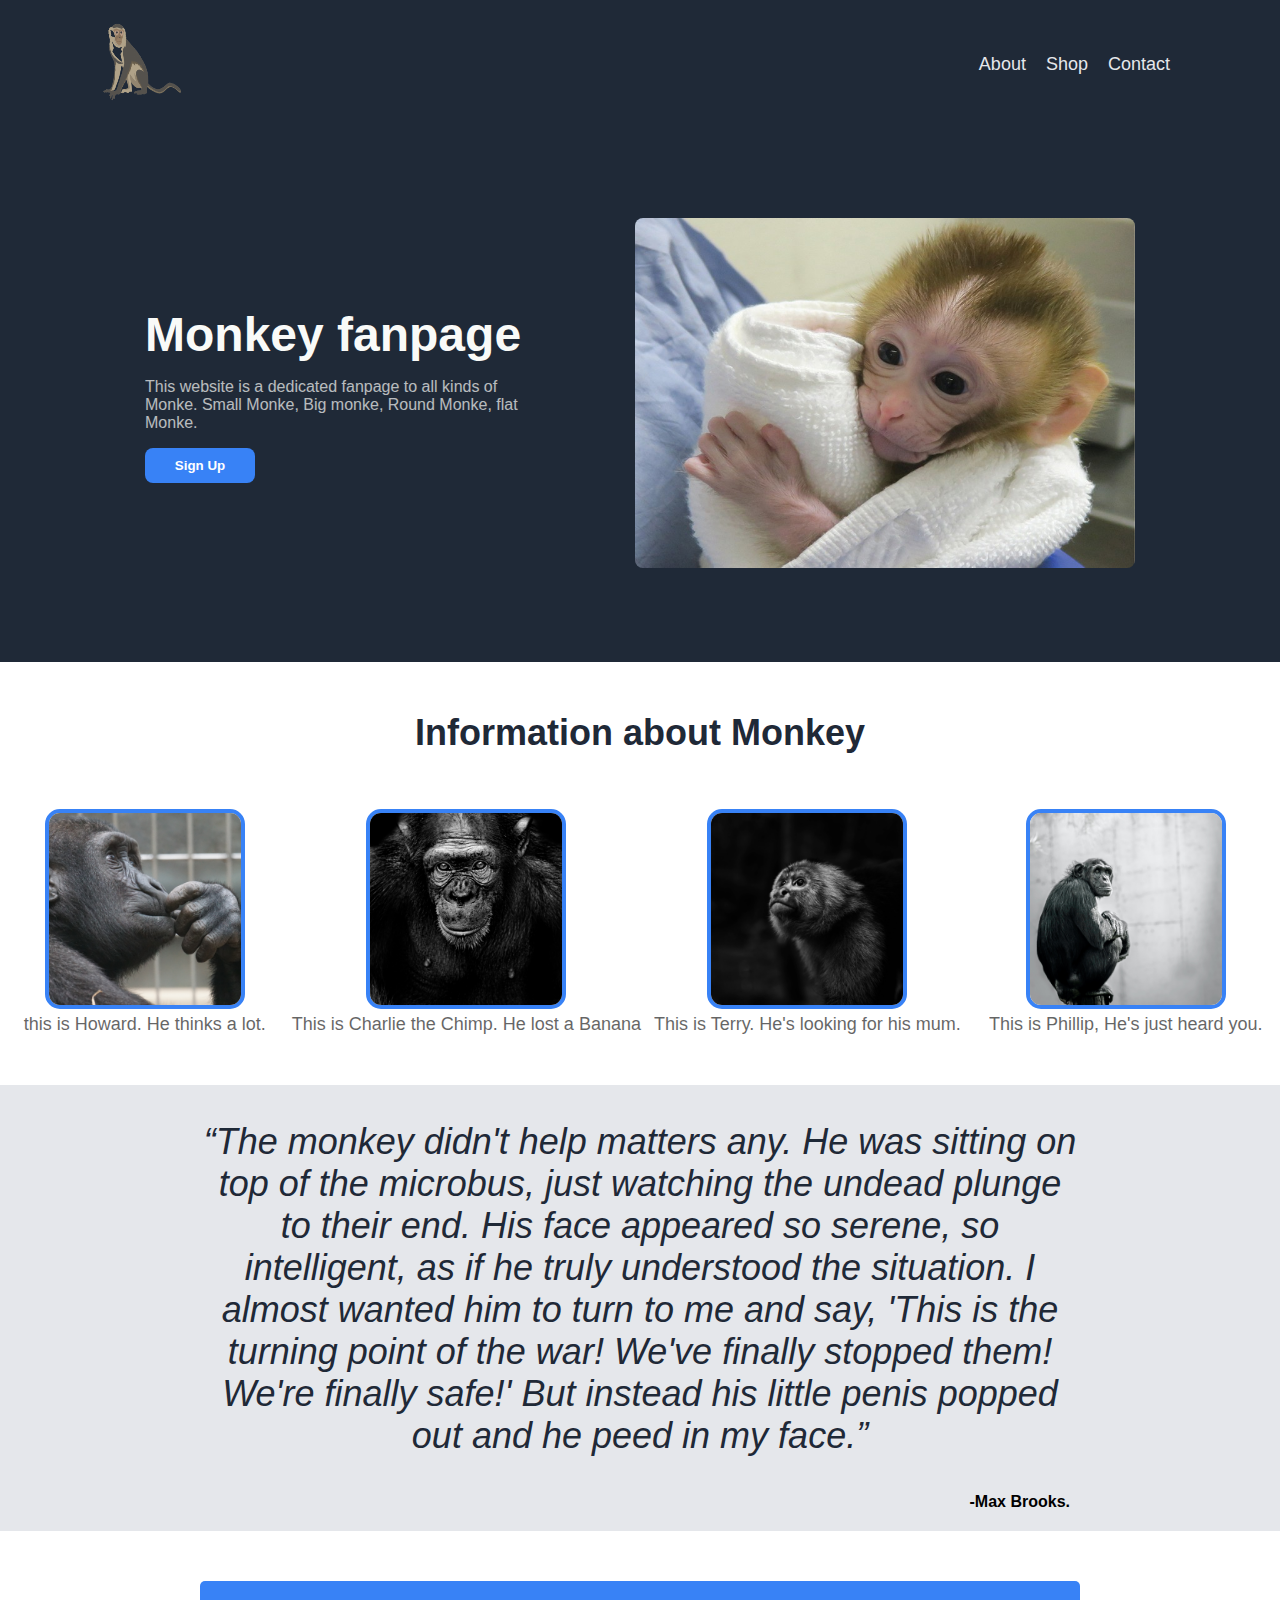
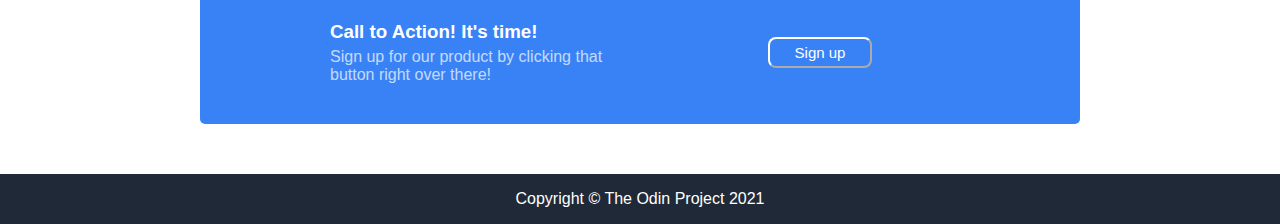
==== index.html @ 78e84e59 "Completed! will go over the html at some point and make it look nice" ====
<!DOCTYPE html>
<html lang="en">
    <head>
        <meta charset="utf-8">
        <meta http-equiv="X-UA-Compatible" content="IE=edge">
        <meta name="viewport" content="width=device-width, initial-scale=1.0">
        <title>Landing Page!</title>
        <link rel="stylesheet" href="styles.css">
    </head>
    <body>
      <div class="container">
         <nav class="navbar">
            <div class="header-logo">
                <img src="img/output-onlinepngtools.png">
            </div>
                <ul class="links">
                 <li><a href="#">About</a></li>
                 <li><a href="#">Shop</a></li>
                 <li><a href="#">Contact</a></li>
                </ul>
            </div>
        </nav>

            <div class="hero">
                <div class="hero-1 hero-cta">
                    <h1>Monkey fanpage</h1>
                    <p>This website is a dedicated fanpage to all kinds of Monke. Small Monke, Big monke, Round Monke, flat Monke.</p>
                    <button type="button">Sign Up</button>
                </div>
                <div class="hero-1 hero-image">
                <img src="img/baby-monke.jpeg" alt="shiba">
            </div>
        </div>
                <div class="title">Information about Monkey</div>

                <div class="boxes">
                    <div class="info">
                        <img class="box" src="img/monkey1.jpg">
                        <div class="monke">this is Howard. He thinks a lot.</div>
                    </div>
                    <div class="info">
                        <img class="box" src="img/monkey2.jpg">
                        <div class="monke">This is Charlie the Chimp. He lost a Banana</div>
                    </div>
                    <div class="info">
                        <img class="box" src="img/monkey3.jpg">
                        <div class="monke">This is Terry. He's looking for his mum.</div>
                    </div>
                    <div class="info">
                        <img class="box" src="img/monkey4.jpg">
                        <div class="monke">This is Phillip, He's just heard you.</div>
                    </div>
                </div>

        <div class="quote">
            <p>“The monkey didn't help matters any. He was sitting on top of the microbus, just watching the undead plunge to their end. His face appeared so serene, so intelligent, as if he truly understood the situation. I almost wanted him to turn to me and say, 'This is the turning point of the war! We've finally stopped them! We're finally safe!' But instead his little penis popped out and he peed in my face.”</p>
            <b>-Max Brooks.</b>
        </div>
        
        <div class="sign-up">
            <div class="sign-item signs-text">
            <h3>Call to Action! It's time!</h3>
            <p>Sign up for our product by clicking that button right over there!</p>
            </div>
        <div class="sign-item signs-button">
            <button type="button">Sign up</button>
        </div>
        </div>

        <div class="footer">
            <p>Copyright © The Odin Project 2021</p>
        </div>
    </body>
</html>
---- styles.css ----
body {
    font-family: 'Roboto', arial;
    margin: 0;
    padding: 0;
    text-align: center;
    background-color: white;
}

.container {
    display: flex;
    flex-direction: column;
}

.navbar {
    color: #f9faf8;
    display: flex;
    align-items: center;
    padding: 20px 0px 20px 100px;
    background-color: #1f2937;
}

.header-logo img {
    width: 84px;
    height: 84px;
    margin-right: auto;
}

.links {
    list-style-type: none;
    font-size: 18px;
    display: flex;
    margin-left: auto;
    padding: 0px 100px 0px 0px;  
}


a {
    color: #e5e7eb;
    text-decoration: none;
    font-size: 18px;
    padding: 10px;
}


/* header part */

.hero {
    display: flex;
    color: #F9FAF8;
    background-color: #1F2937;
    align-items: center;
    justify-content: center;
    padding: 90px;
}

.hero-cta {
    flex-basis: 400px;
    display: flex;
    flex-direction: column;
    text-align: left;
    margin-right: 90px
}

.hero-cta p {
    font-family: 'Roboto', arial;
    opacity: 0.7;
}

h1 {
    font-size: 48px;
    font-weight: bold;
    color: #F9FAF8;
    margin: 0;
    font-family: 'Roboto', arial;
}

.hero button {
    display: block;
    text-align: center;
    width: 110px;
    border: none;
    background: #3882f6;
    padding: 10px;
    border-radius: 8px;
    color: #fff;
    font-family: 'Roboto', arial;
    text-decoration: none;
    font-weight: bold;
}

.hero-image img {
    width: 500px;
    height: 350px;
    border-radius: 8px;
    border-color: none;
}

/* monke info */

.boxes {
    display: flex;
    align-items: center;
}

.info {
    display: flex;
    justify-content: center;
    flex-wrap: wrap;
    margin-bottom: 50px;
}

.monke {
    display: flex;
    padding: 5px 0px 0px 0px;
    font-size: 18px;
    opacity: 0.6;
}

.box {
    height: 200px;
    width: 200px;
    object-fit: cover;
    box-sizing: border-box;
    border: 4px solid #3882f6;
    border-radius: 15px;
    margin: 5px 20px 0px 20px;
}

.title {
    font-size: 36px;
    font-weight: bolder;
    color: #1f2937;
    margin: 50px;
}

/* quote */

.quote {
    display: flex;
    background-color: #e5e7eb;
    flex-direction: column;
    padding:  0 200px;
}

.quote p {
    font-size: 36px;
    font-style: italic;
    font-weight: lighter;
    color: #1f2937;
}

.quote b {
    text-align: right;
    padding-bottom: 20px;
    padding-right: 10px;
}

/* */

.sign-up {
    background-color: #3882f6;
    margin: 50px 200px;
    padding: 10px 80px;
    display: flex;
    align-items: center;
    border-radius: 5px;
    border-color: none;
}

.sign-item {
    flex: 1;
}

.signs-text {
    text-align: left;
}

.signs-text p {
    color: #fff;
    opacity: 0.7;
    margin: 5px 30px 30px 50px;
}

h3 {
    color: #fff;
    padding: 0;
    margin: 30px 0px 0px 50px;
}

.signs-button button {
    color: #fff;
    border-color: #fff;
    border-radius: 8px;
    background-color: #3882F6;
    padding: 5px 25px;
    font-size: 15px;
}

.footer {
    display: flex;
    align-items: center;
    justify-content: center;
    color: #fff;
    background: #1f2937;
  }
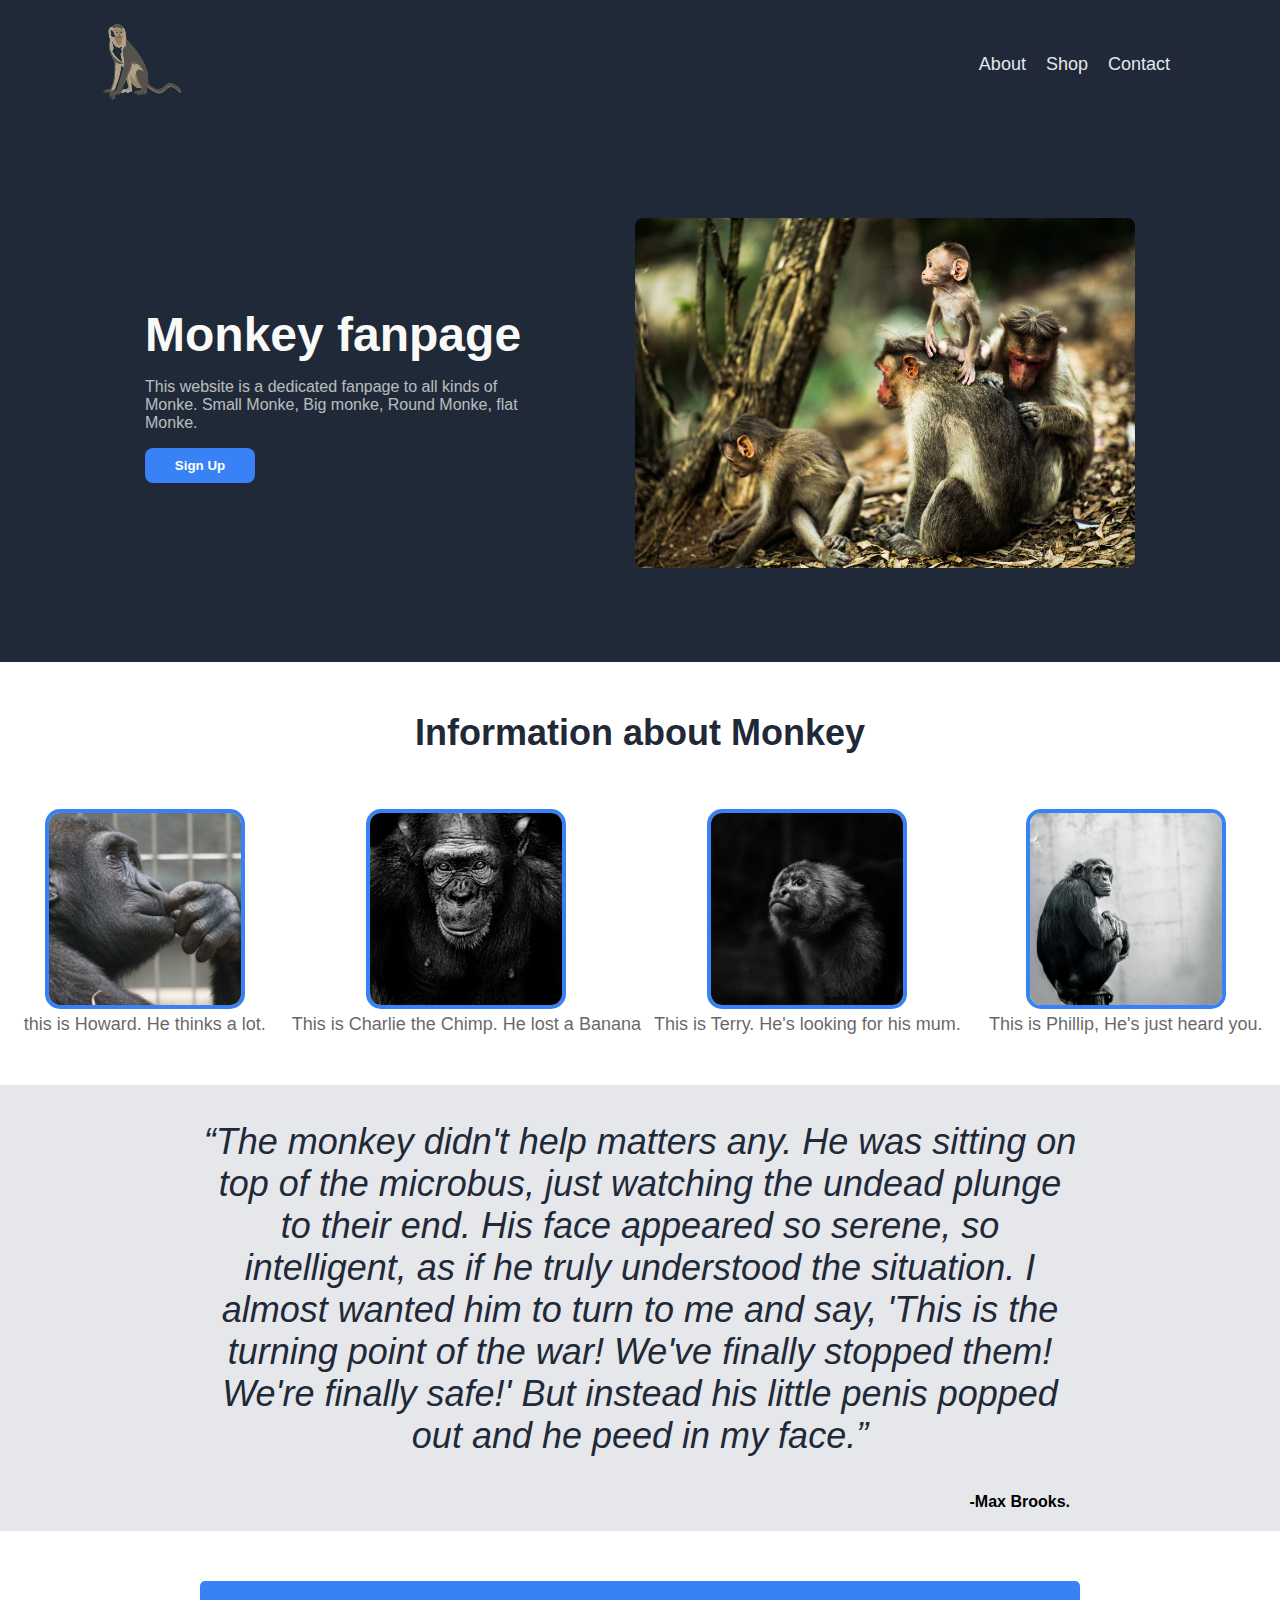
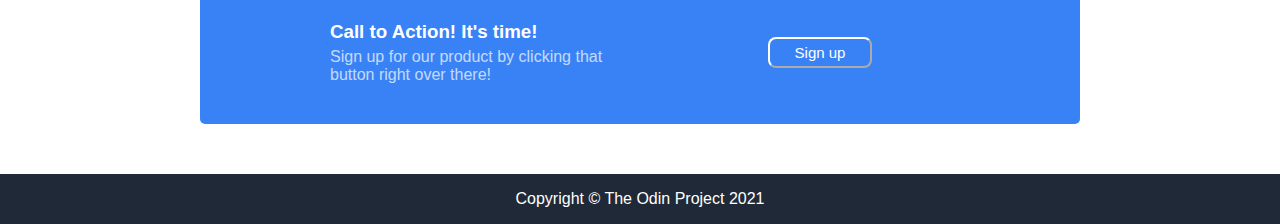
==== commit 4d42e007: "changed header photo" ====
--- a/index.html
+++ b/index.html
@@ -1,74 +1,81 @@
 <!DOCTYPE html>
 <html lang="en">
-    <head>
-        <meta charset="utf-8">
-        <meta http-equiv="X-UA-Compatible" content="IE=edge">
-        <meta name="viewport" content="width=device-width, initial-scale=1.0">
-        <title>Landing Page!</title>
-        <link rel="stylesheet" href="styles.css">
-    </head>
-    <body>
-      <div class="container">
-         <nav class="navbar">
+
+<head>
+    <meta charset="utf-8">
+    <meta http-equiv="X-UA-Compatible" content="IE=edge">
+    <meta name="viewport" content="width=device-width, initial-scale=1.0">
+    <title>Landing Page!</title>
+    <link rel="stylesheet" href="styles.css">
+</head>
+
+<body>
+    <div class="container">
+        <nav class="navbar">
             <div class="header-logo">
                 <img src="img/output-onlinepngtools.png">
             </div>
-                <ul class="links">
-                 <li><a href="#">About</a></li>
-                 <li><a href="#">Shop</a></li>
-                 <li><a href="#">Contact</a></li>
-                </ul>
-            </div>
-        </nav>
+            <ul class="links">
+                <li><a href="#">About</a></li>
+                <li><a href="#">Shop</a></li>
+                <li><a href="#">Contact</a></li>
+            </ul>
+    </div>
+    </nav>
 
-            <div class="hero">
-                <div class="hero-1 hero-cta">
-                    <h1>Monkey fanpage</h1>
-                    <p>This website is a dedicated fanpage to all kinds of Monke. Small Monke, Big monke, Round Monke, flat Monke.</p>
-                    <button type="button">Sign Up</button>
-                </div>
-                <div class="hero-1 hero-image">
-                <img src="img/baby-monke.jpeg" alt="shiba">
-            </div>
+    <div class="hero">
+        <div class="hero-1 hero-cta">
+            <h1>Monkey fanpage</h1>
+            <p>This website is a dedicated fanpage to all kinds of Monke. Small Monke, Big monke, Round Monke, flat
+                Monke.</p>
+            <button type="button">Sign Up</button>
         </div>
-                <div class="title">Information about Monkey</div>
+        <div class="hero-1 hero-image">
+            <img src="img/pexels-photo-2861847.jpeg" alt="shiba">
+        </div>
+    </div>
+    <div class="title">Information about Monkey</div>
 
-                <div class="boxes">
-                    <div class="info">
-                        <img class="box" src="img/monkey1.jpg">
-                        <div class="monke">this is Howard. He thinks a lot.</div>
-                    </div>
-                    <div class="info">
-                        <img class="box" src="img/monkey2.jpg">
-                        <div class="monke">This is Charlie the Chimp. He lost a Banana</div>
-                    </div>
-                    <div class="info">
-                        <img class="box" src="img/monkey3.jpg">
-                        <div class="monke">This is Terry. He's looking for his mum.</div>
-                    </div>
-                    <div class="info">
-                        <img class="box" src="img/monkey4.jpg">
-                        <div class="monke">This is Phillip, He's just heard you.</div>
-                    </div>
-                </div>
+    <div class="boxes">
+        <div class="info">
+            <img class="box" src="img/monkey1.jpg">
+            <div class="monke">this is Howard. He thinks a lot.</div>
+        </div>
+        <div class="info">
+            <img class="box" src="img/monkey2.jpg">
+            <div class="monke">This is Charlie the Chimp. He lost a Banana</div>
+        </div>
+        <div class="info">
+            <img class="box" src="img/monkey3.jpg">
+            <div class="monke">This is Terry. He's looking for his mum.</div>
+        </div>
+        <div class="info">
+            <img class="box" src="img/monkey4.jpg">
+            <div class="monke">This is Phillip, He's just heard you.</div>
+        </div>
+    </div>
 
-        <div class="quote">
-            <p>“The monkey didn't help matters any. He was sitting on top of the microbus, just watching the undead plunge to their end. His face appeared so serene, so intelligent, as if he truly understood the situation. I almost wanted him to turn to me and say, 'This is the turning point of the war! We've finally stopped them! We're finally safe!' But instead his little penis popped out and he peed in my face.”</p>
-            <b>-Max Brooks.</b>
-        </div>
-        
-        <div class="sign-up">
-            <div class="sign-item signs-text">
+    <div class="quote">
+        <p>“The monkey didn't help matters any. He was sitting on top of the microbus, just watching the undead plunge
+            to their end. His face appeared so serene, so intelligent, as if he truly understood the situation. I almost
+            wanted him to turn to me and say, 'This is the turning point of the war! We've finally stopped them! We're
+            finally safe!' But instead his little penis popped out and he peed in my face.”</p>
+        <b>-Max Brooks.</b>
+    </div>
+
+    <div class="sign-up">
+        <div class="sign-item signs-text">
             <h3>Call to Action! It's time!</h3>
             <p>Sign up for our product by clicking that button right over there!</p>
-            </div>
+        </div>
         <div class="sign-item signs-button">
             <button type="button">Sign up</button>
         </div>
-        </div>
+    </div>
 
-        <div class="footer">
-            <p>Copyright © The Odin Project 2021</p>
-        </div>
-    </body>
+    <div class="footer">
+        <p>Copyright © The Odin Project 2021</p>
+    </div>
+</body>
+
 </html>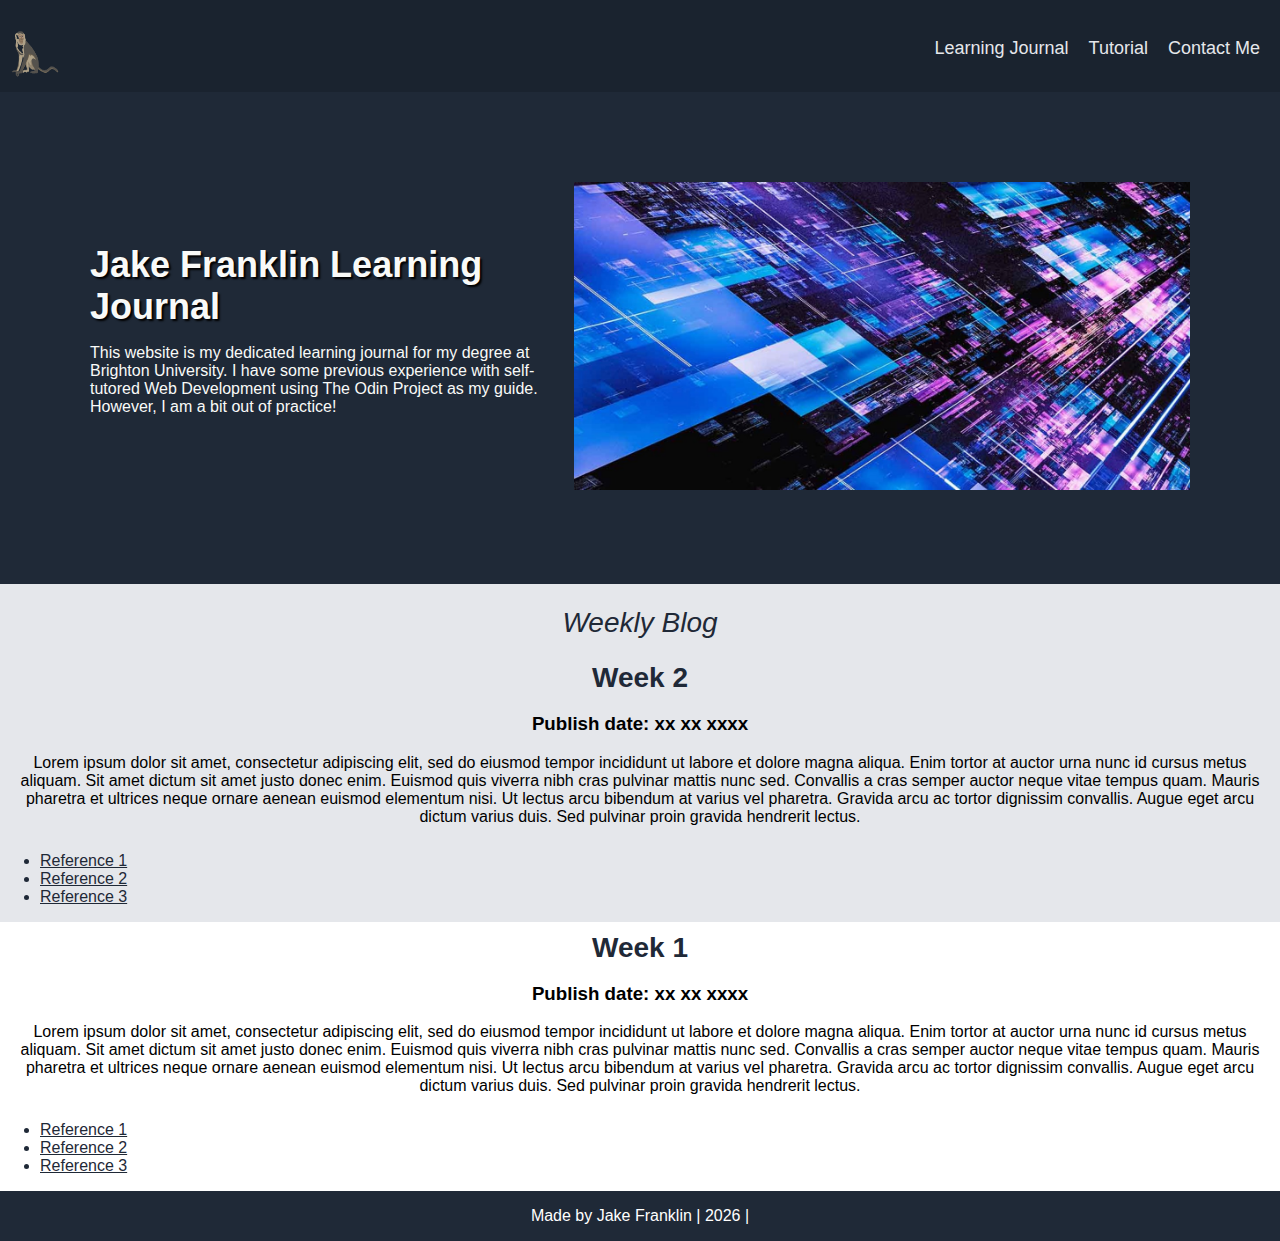
==== commit 0a30f971: "test" ====
--- a/index.html
+++ b/index.html
@@ -2,7 +2,7 @@
 <html lang="en">
 
 <head>
-    <meta charset="utf-8">
+    <meta charset="UTF-8">
     <meta http-equiv="X-UA-Compatible" content="IE=edge">
     <meta name="viewport" content="width=device-width, initial-scale=1.0">
     <title>Landing Page!</title>
@@ -13,69 +13,71 @@
     <div class="container">
         <nav class="navbar">
             <div class="header-logo">
-                <img src="img/output-onlinepngtools.png">
+                <img src="img/output-onlinepngtools.png" alt="Header logo">
             </div>
             <ul class="links">
-                <li><a href="#">About</a></li>
-                <li><a href="#">Shop</a></li>
-                <li><a href="#">Contact</a></li>
+                <li><a href="#">Learning Journal</a></li>
+                <li><a href="#">Tutorial</a></li>
+                <li><a href="#">Contact Me</a></li>
             </ul>
+        </nav>
     </div>
-    </nav>
 
     <div class="hero">
         <div class="hero-1 hero-cta">
-            <h1>Monkey fanpage</h1>
-            <p>This website is a dedicated fanpage to all kinds of Monke. Small Monke, Big monke, Round Monke, flat
-                Monke.</p>
-            <button type="button">Sign Up</button>
+            <h1>Jake Franklin Learning Journal</h1>
+            <p>This website is my dedicated learning journal for my degree at Brighton University. I have some previous
+                experience with self-tutored Web Development using The Odin Project as my guide. However, I am a bit out
+                of practice!</p>
         </div>
         <div class="hero-1 hero-image">
-            <img src="img/pexels-photo-2861847.jpeg" alt="shiba">
-        </div>
-    </div>
-    <div class="title">Information about Monkey</div>
-
-    <div class="boxes">
-        <div class="info">
-            <img class="box" src="img/monkey1.jpg">
-            <div class="monke">this is Howard. He thinks a lot.</div>
-        </div>
-        <div class="info">
-            <img class="box" src="img/monkey2.jpg">
-            <div class="monke">This is Charlie the Chimp. He lost a Banana</div>
-        </div>
-        <div class="info">
-            <img class="box" src="img/monkey3.jpg">
-            <div class="monke">This is Terry. He's looking for his mum.</div>
-        </div>
-        <div class="info">
-            <img class="box" src="img/monkey4.jpg">
-            <div class="monke">This is Phillip, He's just heard you.</div>
+            <img src="img/compsci.jpg" alt="Generic Computer Science Image">
         </div>
     </div>
 
-    <div class="quote">
-        <p>“The monkey didn't help matters any. He was sitting on top of the microbus, just watching the undead plunge
-            to their end. His face appeared so serene, so intelligent, as if he truly understood the situation. I almost
-            wanted him to turn to me and say, 'This is the turning point of the war! We've finally stopped them! We're
-            finally safe!' But instead his little penis popped out and he peed in my face.”</p>
-        <b>-Max Brooks.</b>
-    </div>
-
-    <div class="sign-up">
-        <div class="sign-item signs-text">
-            <h3>Call to Action! It's time!</h3>
-            <p>Sign up for our product by clicking that button right over there!</p>
+    <div class="blog">
+        <div class="content">
+            <h2>Weekly Blog</h2>
+            <b>Week 2</b>
+            <h3>Publish date: xx xx xxxx</h3>
+            <p>Lorem ipsum dolor sit amet, consectetur adipiscing elit, sed do eiusmod tempor incididunt ut labore et
+                dolore magna aliqua. Enim tortor at auctor urna nunc id cursus metus aliquam. Sit amet dictum sit amet
+                justo donec enim. Euismod quis viverra nibh cras pulvinar mattis nunc sed. Convallis a cras semper
+                auctor neque vitae tempus quam. Mauris pharetra et ultrices neque ornare aenean euismod elementum nisi.
+                Ut lectus arcu bibendum at varius vel pharetra. Gravida arcu ac tortor dignissim convallis. Augue eget
+                arcu dictum varius duis. Sed pulvinar proin gravida hendrerit lectus.</p>
+            <ul class="references">
+                <li><a href="#">Reference 1</a></li>
+                <li><a href="#">Reference 2</a></li>
+                <li><a href="#">Reference 3</a></li>
+            </ul>
         </div>
-        <div class="sign-item signs-button">
-            <button type="button">Sign up</button>
+        <div class="content">
+            <b>Week 1</b>
+            <h3>Publish date: xx xx xxxx</h3>
+            <p>Lorem ipsum dolor sit amet, consectetur adipiscing elit, sed do eiusmod tempor incididunt ut labore et
+                dolore magna aliqua. Enim tortor at auctor urna nunc id cursus metus aliquam. Sit amet dictum sit amet
+                justo donec enim. Euismod quis viverra nibh cras pulvinar mattis nunc sed. Convallis a cras semper
+                auctor neque vitae tempus quam. Mauris pharetra et ultrices neque ornare aenean euismod elementum nisi.
+                Ut lectus arcu bibendum at varius vel pharetra. Gravida arcu ac tortor dignissim convallis. Augue eget
+                arcu dictum varius duis. Sed pulvinar proin gravida hendrerit lectus.</p>
+            <ul class="references">
+                <li><a href="#">Reference 1</a></li>
+                <li><a href="#">Reference 2</a></li>
+                <li><a href="#">Reference 3</a></li>
+            </ul>
         </div>
     </div>
 
-    <div class="footer">
-        <p>Copyright © The Odin Project 2021</p>
-    </div>
+    <footer>
+        <p>
+            Made by Jake Franklin |
+            <script>
+                document.write(new Date().getFullYear());
+            </script>
+            |
+        </p>
+    </footer>
 </body>
 
 </html>--- a/styles.css
+++ b/styles.css
@@ -15,13 +15,13 @@
     color: #f9faf8;
     display: flex;
     align-items: center;
-    padding: 20px 0px 20px 100px;
-    background-color: #1f2937;
+    padding: 20px 0px 0px 10px;
+    background-color: #1A232F;
 }
 
 .header-logo img {
-    width: 84px;
-    height: 84px;
+    width: 50px;
+    height: 50px;
     margin-right: auto;
 }
 
@@ -30,17 +30,16 @@
     font-size: 18px;
     display: flex;
     margin-left: auto;
-    padding: 0px 100px 0px 0px;  
+    padding: 0px 10px 15px 0px;
+    color: white;
 }
 
-
-a {
+.navbar a {
     color: #e5e7eb;
     text-decoration: none;
     font-size: 18px;
     padding: 10px;
 }
-
 
 /* header part */
 
@@ -54,152 +53,146 @@
 }
 
 .hero-cta {
-    flex-basis: 400px;
+    flex-basis: 100%;
     display: flex;
     flex-direction: column;
     text-align: left;
-    margin-right: 90px
+    margin-right: 0;
+    /* No margin for small screens */
 }
 
 .hero-cta p {
     font-family: 'Roboto', arial;
-    opacity: 0.7;
 }
 
 h1 {
-    font-size: 48px;
+    font-size: 36px;
+    /* Adjust the font size for smaller screens */
     font-weight: bold;
     color: #F9FAF8;
     margin: 0;
     font-family: 'Roboto', arial;
-}
-
-.hero button {
-    display: block;
-    text-align: center;
-    width: 110px;
-    border: none;
-    background: #3882f6;
-    padding: 10px;
-    border-radius: 8px;
-    color: #fff;
-    font-family: 'Roboto', arial;
-    text-decoration: none;
-    font-weight: bold;
+    text-shadow: 2px 2px 2px rgb(0, 0, 0);
 }
 
 .hero-image img {
-    width: 500px;
-    height: 350px;
-    border-radius: 8px;
-    border-color: none;
+    max-width: 100%;
+    /* Make the image responsive */
+    height: auto;
 }
 
-/* monke info */
+/* blog */
 
-.boxes {
-    display: flex;
-    align-items: center;
-}
-
-.info {
-    display: flex;
-    justify-content: center;
-    flex-wrap: wrap;
-    margin-bottom: 50px;
-}
-
-.monke {
-    display: flex;
-    padding: 5px 0px 0px 0px;
-    font-size: 18px;
-    opacity: 0.6;
-}
-
-.box {
-    height: 200px;
-    width: 200px;
-    object-fit: cover;
-    box-sizing: border-box;
-    border: 4px solid #3882f6;
-    border-radius: 15px;
-    margin: 5px 20px 0px 20px;
-}
-
-.title {
-    font-size: 36px;
-    font-weight: bolder;
-    color: #1f2937;
-    margin: 50px;
-}
-
-/* quote */
-
-.quote {
+.blog {
     display: flex;
     background-color: #e5e7eb;
     flex-direction: column;
-    padding:  0 200px;
 }
 
-.quote p {
-    font-size: 36px;
+.content {
+    height: 100%;
+    width: 100%;
+}
+
+.blog h2 {
+    font-size: 28px;
+    /* Adjust the font size for smaller screens */
     font-style: italic;
     font-weight: lighter;
     color: #1f2937;
+    text-align: center;
 }
 
-.quote b {
-    text-align: right;
-    padding-bottom: 20px;
-    padding-right: 10px;
+.blog b {
+    font-size: 28px;
+    /* Adjust the font size for smaller screens */
+    color: #1f2937;
+    text-align: center;
+    padding-top: 20px;
 }
 
-/* */
-
-.sign-up {
-    background-color: #3882f6;
-    margin: 50px 200px;
-    padding: 10px 80px;
-    display: flex;
-    align-items: center;
-    border-radius: 5px;
-    border-color: none;
+.blog p {
+    font-size: 16px;
+    /* Adjust the font size for smaller screens */
+    padding: 0 10px 10px;
+    /* Adjust the padding for smaller screens */
 }
 
-.sign-item {
-    flex: 1;
+.blog ul,
+a {
+    text-align: left;
+    color: #1f2937;
 }
 
-.signs-text {
-    text-align: left;
+div.blog>div:nth-of-type(even) {
+    background: #ffffff;
+    padding-top: 10px;
+    /* Adjust the padding for smaller screens */
 }
 
-.signs-text p {
-    color: #fff;
-    opacity: 0.7;
-    margin: 5px 30px 30px 50px;
-}
-
-h3 {
-    color: #fff;
-    padding: 0;
-    margin: 30px 0px 0px 50px;
-}
-
-.signs-button button {
-    color: #fff;
-    border-color: #fff;
-    border-radius: 8px;
-    background-color: #3882F6;
-    padding: 5px 25px;
-    font-size: 15px;
-}
-
-.footer {
+footer {
     display: flex;
     align-items: center;
     justify-content: center;
     color: #fff;
     background: #1f2937;
-  }+}
+
+/* Media query for iPhone-sized screens */
+@media screen and (max-width: 375px) {
+
+    /* Adjust styles for iPhone-sized screens */
+    body {
+        font-size: 16px;
+        /* Adjust the base font size for smaller screens */
+    }
+
+    .navbar {
+        padding: 10px 0 0 10px;
+        /* Adjust padding for the navbar */
+    }
+
+    .header-logo img {
+        width: 40px;
+        /* Make the logo smaller */
+        height: 40px;
+    }
+
+    .links {
+        font-size: 16px;
+        /* Adjust the font size for links */
+    }
+
+    .hero {
+        padding: 60px;
+        /* Adjust padding for the hero section */
+    }
+
+    h1 {
+        font-size: 24px;
+        /* Adjust the font size for h1 */
+    }
+
+    .hero-image img {
+        max-width: 100%;
+        /* Make the image responsive */
+        height: auto;
+    }
+
+    /* Adjust styles for the blog section as needed */
+    .blog h2 {
+        font-size: 24px;
+    }
+
+    .blog b {
+        font-size: 24px;
+    }
+
+    .blog p {
+        font-size: 14px;
+        /* Adjust the font size for paragraphs */
+        padding: 0 10px 10px;
+    }
+
+    /* Adjust other styles as needed for small screens */
+}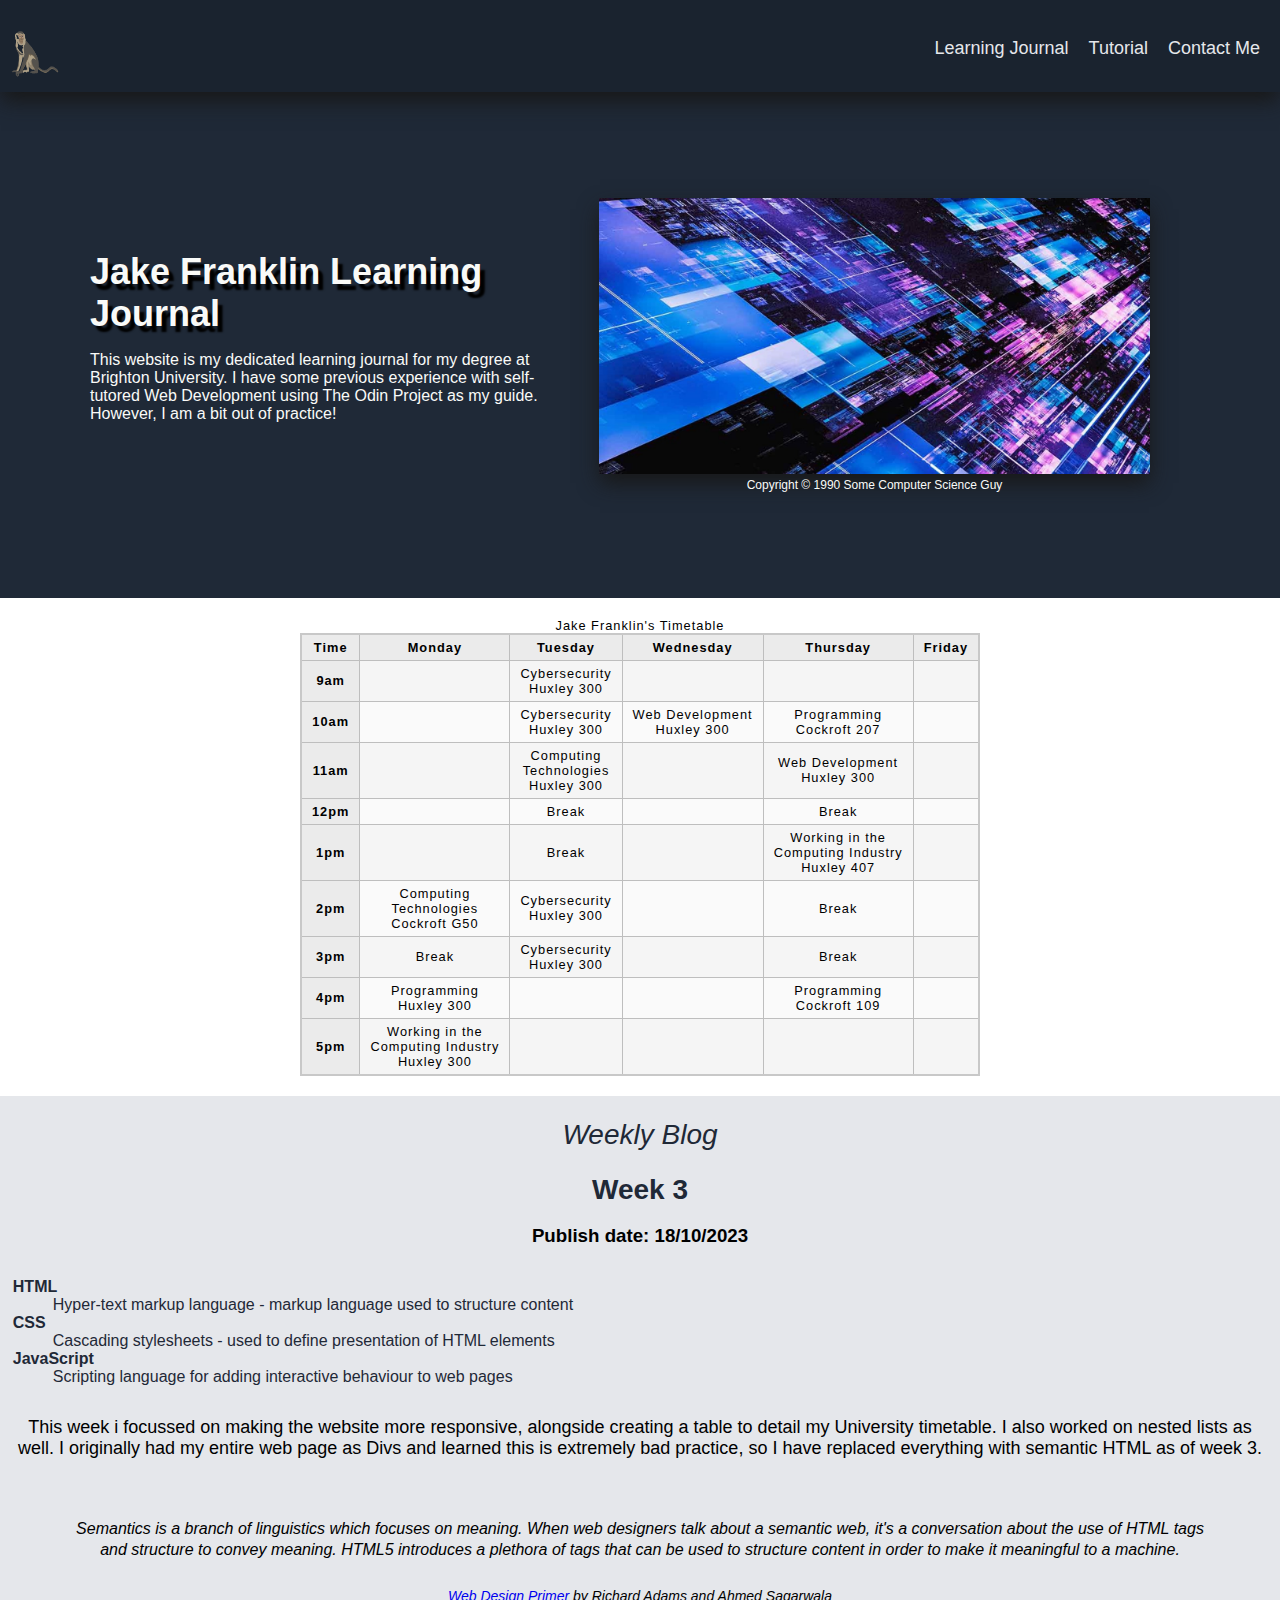
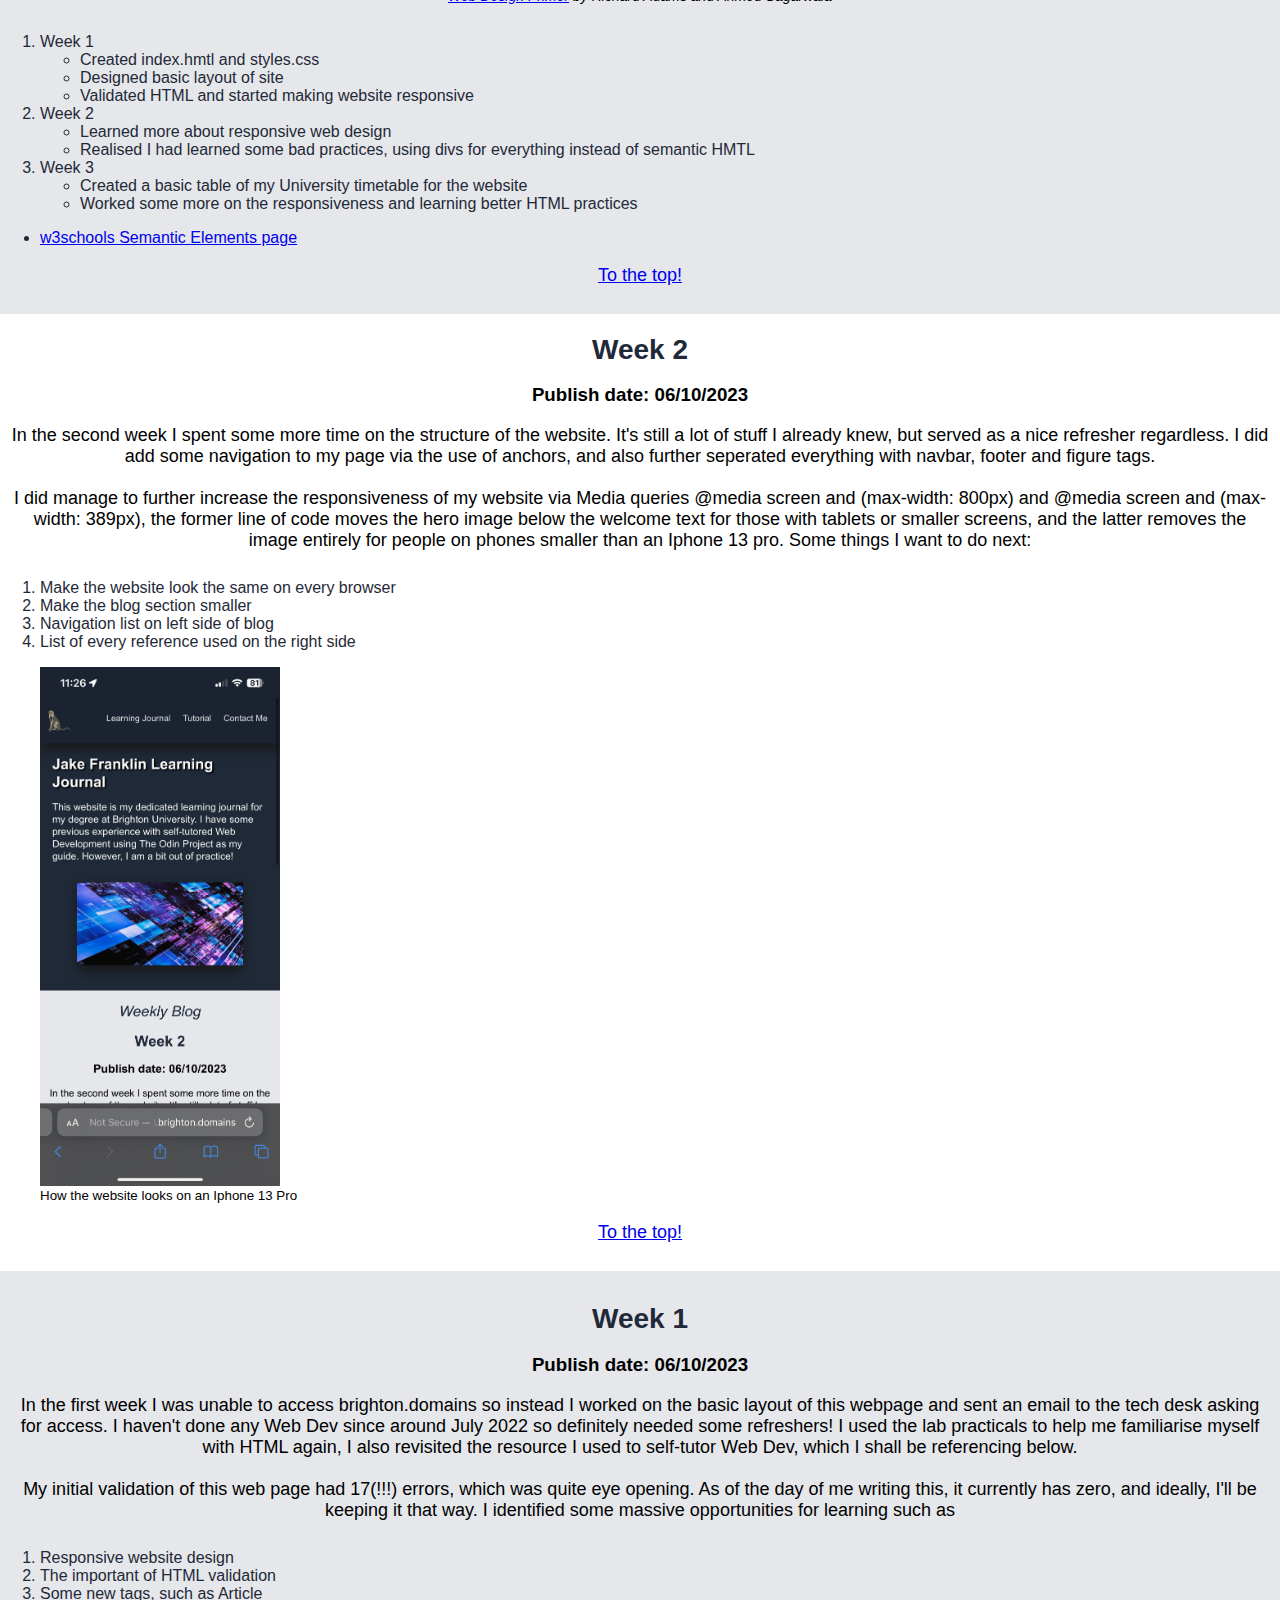
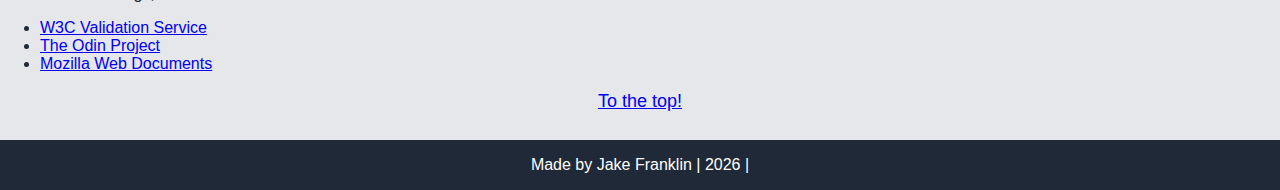
==== commit 8a6e5845: "week 3" ====
--- a/index.html
+++ b/index.html
@@ -5,79 +5,301 @@
     <meta charset="UTF-8">
     <meta http-equiv="X-UA-Compatible" content="IE=edge">
     <meta name="viewport" content="width=device-width, initial-scale=1.0">
-    <title>Landing Page!</title>
+    <title>Jake Franklins Blog!</title>
     <link rel="stylesheet" href="styles.css">
 </head>
 
+<!-- Navbar -->
+
 <body>
-    <div class="container">
-        <nav class="navbar">
-            <div class="header-logo">
-                <img src="img/output-onlinepngtools.png" alt="Header logo">
+    <div id="wrapper">
+        <a id="top"></a>
+
+        <div class="container">
+            <nav class="navbar">
+                <div class="header-logo">
+                    <img src="output-onlinepngtools.png" alt=" Header logo">
+                </div>
+                <ul class=" links">
+                    <li><a href="#">Learning Journal</a></li>
+                    <li><a href="tutorial.html">Tutorial</a></li>
+                    <li><a href="/sign-up-form/odin-sign-up/index.html" target="_blank">Contact Me</a></li>
+                </ul>
+            </nav>
+        </div>
+
+        <!-- Hero Page -->
+
+        <header class="hero">
+            <div class="hero-cta">
+                <h1>Jake Franklin Learning Journal</h1>
+                <p>This website is my dedicated learning journal for my degree at Brighton University. I have some
+                    previous
+                    experience with self-tutored Web Development using The Odin Project as my guide. However, I am a bit
+                    out
+                    of practice!</p>
             </div>
-            <ul class="links">
-                <li><a href="#">Learning Journal</a></li>
-                <li><a href="#">Tutorial</a></li>
-                <li><a href="#">Contact Me</a></li>
+
+            <div class="hero-image">
+                <figure>
+                    <img src="compsci.jpg" alt="Generic Computer Science Image">
+                    <figcaption>Copyright &copy; 1990 Some Computer Science Guy</figcaption>
+                </figure>
+            </div>
+
+        </header>
+
+        <!-- Table/Timetable -->
+        <div class="timetable">
+
+            <table class="center">
+                <caption id="timetableCaption">Jake Franklin's Timetable</caption>
+                <thead>
+                    <tr>
+                        <th scope="col">Time</th>
+                        <th scope="col">Monday</th>
+                        <th scope="col">Tuesday</th>
+                        <th scope="col">Wednesday</th>
+                        <th scope="col">Thursday</th>
+                        <th scope="col">Friday</th>
+                    </tr>
+                </thead>
+                <tbody>
+                    <tr>
+                        <th scope="row">9am</th>
+                        <td></td>
+                        <td>Cybersecurity<br>Huxley 300</td>
+                        <td></td>
+                        <td></td>
+                        <td></td>
+                    </tr>
+                    <tr>
+                        <th scope="row">10am</th>
+                        <td></td>
+                        <td>Cybersecurity<br>Huxley 300</td>
+                        <td>Web Development<br>Huxley 300</td>
+                        <td>Programming<br>Cockroft 207</td>
+                        <td></td>
+                    </tr>
+                    <tr>
+                        <th scope="row">11am</th>
+                        <td></td>
+                        <td>Computing<br>Technologies<br>Huxley 300</td>
+                        <td></td>
+                        <td>Web Development<br>Huxley 300</td>
+                        <td></td>
+                    </tr>
+                    <tr>
+                        <th scope="row">12pm</th>
+                        <td></td>
+                        <td>Break</td>
+                        <td></td>
+                        <td>Break</td>
+                        <td></td>
+                    </tr>
+                    <tr>
+                        <th scope="row">1pm</th>
+                        <td></td>
+                        <td>Break</td>
+                        <td></td>
+                        <td>Working in the<br>Computing Industry<br>Huxley 407</td>
+                        <td></td>
+                    </tr>
+                    <tr>
+                        <th scope="row">2pm</th>
+                        <td>Computing<br>Technologies<br>Cockroft G50</td>
+                        <td>Cybersecurity<br>Huxley 300</td>
+                        <td></td>
+                        <td>Break</td>
+                        <td></td>
+                    </tr>
+                    <tr>
+                        <th scope="row">3pm</th>
+                        <td>Break</td>
+                        <td>Cybersecurity<br>Huxley 300</td>
+                        <td></td>
+                        <td>Break</td>
+                        <td></td>
+                    </tr>
+                    <tr>
+                        <th scope="row">4pm</th>
+                        <td>Programming<br>Huxley 300</td>
+                        <td></td>
+                        <td></td>
+                        <td>Programming<br>Cockroft 109</td>
+                        <td></td>
+                    </tr>
+                    <tr>
+                        <th scope="row">5pm</th>
+                        <td>Working in the<br>Computing Industry<br>Huxley 300</td>
+                        <td></td>
+                        <td></td>
+                        <td></td>
+                        <td></td>
+                    </tr>
+                </tbody>
+            </table>
+
+        </div>
+
+        <!-- Blog -->
+
+        <main class="blog">
+
+            <h2>Weekly Blog</h2>
+
+            <article class="content">
+                <b>Week 3 </b>
+                <h3>Publish <time datetime="2023-10-18">date: 18/10/2023</time></h3>
+
+                <dl class="descriptions">
+                    <dt><strong>HTML</strong></dt>
+                      <dd>Hyper-text markup language - markup language used to structure content</dd>
+                    <dt><strong>CSS</strong></dt>
+                      <dd>Cascading stylesheets - used to define presentation of HTML elements</dd>
+                    <dt><strong>JavaScript</strong></dt>
+                      <dd>Scripting language for adding interactive behaviour to web pages</dd>
+                  </dl>
+                <p>This week i focussed on making the website more responsive, alongside creating a table to detail my
+                    University timetable. I also worked on nested lists as well. I originally had my entire web page as
+                    Divs and learned this is extremely bad practice, so I have replaced everything with semantic HTML as
+                    of week 3.</p>
+
+                <blockquote>
+                    <p><em id="semanticsQuote">Semantics is a branch of linguistics which focuses on meaning. When web designers talk about a
+                        semantic web, it's a conversation about the use of HTML tags and structure to convey meaning.
+                        HTML5 introduces a plethora of tags that can be used to structure content in order to make it
+                        meaningful to a machine.</em></p>
+                    <footer id="quote">
+                        <cite><a href="https://pressbooks.library.torontomu.ca/webdesign/chapter/chapter-4-semantics">
+                                Web Design Primer</a> by Richard Adams and Ahmed Sagarwala</cite>
+                    </footer>
+                </blockquote>
+
+                <ol>
+                    <li>Week 1
+                        <ul>
+                            <li>Created index.hmtl and styles.css</li>
+                            <li>Designed basic layout of site</li>
+                            <li>Validated HTML and started making website responsive</li>
+                        </ul>
+                    </li>
+                    <li>Week 2
+                        <ul>
+                            <li>Learned more about responsive web design</li>
+                            <li>Realised I had learned some bad practices, using divs for everything instead of semantic
+                                HMTL</li>
+                        </ul>
+                    </li>
+                    <li>Week 3
+                        <ul>
+                            <li>Created a basic table of my University timetable for the website</li>
+                            <li>Worked some more on the responsiveness and learning better HTML practices</li>
+                        </ul>
+                    </li>
+                </ol>
+
+                <ul class="references">
+                    <li><a href="https://www.w3schools.com/html/html5_semantic_elements.asp">w3schools Semantic Elements
+                            page</a></li>
+                </ul>
+                <p><a href="#top">To the top!</a></p>
+            </article>
+
+            <article class="content">
+                <b>Week 2</b>
+                <h3>Publish date: 06/10/2023</h3>
+                <p>In the second week I spent some more time on the structure of the website. It's still a lot of stuff
+                    I
+                    already knew, but served as a nice refresher regardless. I did add some navigation to my page via
+                    the
+                    use of anchors, and also further seperated everything with navbar, footer and figure tags.<br><br>I
+                    did
+                    manage
+                    to further increase the responsiveness of my website via Media queries @media screen and (max-width:
+                    800px) and @media screen and (max-width: 389px), the former line of code moves the hero image below
+                    the
+                    welcome text for those with tablets or smaller screens, and the latter removes the image entirely
+                    for
+                    people on phones smaller than an Iphone 13 pro. Some things I want to do next:</p>
+                <ol>
+                    <li>Make the website look the same on every browser</li>
+                    <li>Make the blog section smaller</li>
+                    <li>Navigation list on left side of blog</li>
+                    <li>List of every reference used on the right side</li>
+                </ol>
+
+                <figure class="blog-image-container">
+                    <img src="iphone.png" class="blog-photo" alt="How this website appears on an Iphone">
+                    <figcaption class="caption"><small>How the website looks on an Iphone 13 Pro</small></figcaption>
+                </figure>
+
+                <p><a href="#top">To the top!</a></p>
+            </article>
+
+            <article class="content">
+                <b><br>Week 1</b>
+                <h3>Publish <time datetime="2023-10-06">date: 06/10/2023</time></h3>
+                <p>In the first week I was unable to access brighton.domains so instead I worked on the basic layout of
+                    this
+                    webpage and sent an email to the tech desk asking for access. I haven't done any Web Dev since
+                    around July
+                    2022 so definitely needed some refreshers! I used the lab practicals to help me familiarise myself
+                    with HTML
+                    again, I also revisited the resource I used to self-tutor Web Dev, which I shall be referencing
+                    below. <br><br>My initial validation of this web page had 17(!!!) errors, which was quite eye
+                    opening.
+                    As of the
+                    day of me writing this, it currently has zero, and ideally, I'll be keeping it that way. I
+                    identified some massive opportunities for learning such as</p>
+                <ol>
+                    <li>Responsive website design</li>
+                    <li>The important of HTML validation</li>
+                    <li>Some new tags, such as Article</li>
+                </ol>
+                <aside>
+                    <ul class="references">
+                        <li><a href="https://validator.w3.org">W3C Validation Service</a></li>
+                        <li><a href="https://www.theodinproject.com">The Odin Project</a></li>
+                        <li><a href="https://developer.mozilla.org/en-US/docs/Web/HTML">Mozilla Web Documents</a></li>
+                    </ul>
+                </aside>
+                <p><a href="#top">To the top!</a></p>
+            </article>
+
+        </main>
+
+        <!-- Placeholder div -->
+
+        <!-- <div class="content">
+            <b>Week </b>
+            <h3>Publish <time datetime="2023-10-06">date: 06/10/2023</time></h3>
+            <p></p>
+            <ol>
+                <li></li>
+                <li></li>
+                <li></li>
+            </ol>
+            <ul class="references">
+                <li><a href="#">Ref</a></li>
+                <li><a href="#">Ref</a></li>
+                <li><a href="#">Ref</a></li>
             </ul>
-        </nav>
+            <p><a href="#top">To the top!</a></p>
+        </div> -->
+
+        <!-- Footer -->
+
+        <footer id="website-footer">
+            <p>
+                Made by Jake Franklin |
+                <script>
+                    document.write(new Date().getFullYear());
+                </script>
+                |
+            </p>
+        </footer>
     </div>
-
-    <div class="hero">
-        <div class="hero-1 hero-cta">
-            <h1>Jake Franklin Learning Journal</h1>
-            <p>This website is my dedicated learning journal for my degree at Brighton University. I have some previous
-                experience with self-tutored Web Development using The Odin Project as my guide. However, I am a bit out
-                of practice!</p>
-        </div>
-        <div class="hero-1 hero-image">
-            <img src="img/compsci.jpg" alt="Generic Computer Science Image">
-        </div>
-    </div>
-
-    <div class="blog">
-        <div class="content">
-            <h2>Weekly Blog</h2>
-            <b>Week 2</b>
-            <h3>Publish date: xx xx xxxx</h3>
-            <p>Lorem ipsum dolor sit amet, consectetur adipiscing elit, sed do eiusmod tempor incididunt ut labore et
-                dolore magna aliqua. Enim tortor at auctor urna nunc id cursus metus aliquam. Sit amet dictum sit amet
-                justo donec enim. Euismod quis viverra nibh cras pulvinar mattis nunc sed. Convallis a cras semper
-                auctor neque vitae tempus quam. Mauris pharetra et ultrices neque ornare aenean euismod elementum nisi.
-                Ut lectus arcu bibendum at varius vel pharetra. Gravida arcu ac tortor dignissim convallis. Augue eget
-                arcu dictum varius duis. Sed pulvinar proin gravida hendrerit lectus.</p>
-            <ul class="references">
-                <li><a href="#">Reference 1</a></li>
-                <li><a href="#">Reference 2</a></li>
-                <li><a href="#">Reference 3</a></li>
-            </ul>
-        </div>
-        <div class="content">
-            <b>Week 1</b>
-            <h3>Publish date: xx xx xxxx</h3>
-            <p>Lorem ipsum dolor sit amet, consectetur adipiscing elit, sed do eiusmod tempor incididunt ut labore et
-                dolore magna aliqua. Enim tortor at auctor urna nunc id cursus metus aliquam. Sit amet dictum sit amet
-                justo donec enim. Euismod quis viverra nibh cras pulvinar mattis nunc sed. Convallis a cras semper
-                auctor neque vitae tempus quam. Mauris pharetra et ultrices neque ornare aenean euismod elementum nisi.
-                Ut lectus arcu bibendum at varius vel pharetra. Gravida arcu ac tortor dignissim convallis. Augue eget
-                arcu dictum varius duis. Sed pulvinar proin gravida hendrerit lectus.</p>
-            <ul class="references">
-                <li><a href="#">Reference 1</a></li>
-                <li><a href="#">Reference 2</a></li>
-                <li><a href="#">Reference 3</a></li>
-            </ul>
-        </div>
-    </div>
-
-    <footer>
-        <p>
-            Made by Jake Franklin |
-            <script>
-                document.write(new Date().getFullYear());
-            </script>
-            |
-        </p>
-    </footer>
 </body>
 
 </html>--- a/styles.css
+++ b/styles.css
@@ -6,10 +6,20 @@
     background-color: white;
 }
 
+/* #wrapper {
+    font-family: 'Roboto', arial;
+    margin: 0;
+    padding: 0;
+    text-align: center;
+    background-color: white;
+} */
+
 .container {
     display: flex;
     flex-direction: column;
 }
+
+/* header part */
 
 .navbar {
     color: #f9faf8;
@@ -17,6 +27,7 @@
     align-items: center;
     padding: 20px 0px 0px 10px;
     background-color: #1A232F;
+    box-shadow: 0 10px 20px -1px rgb(24, 24, 24);
 }
 
 .header-logo img {
@@ -41,7 +52,7 @@
     padding: 10px;
 }
 
-/* header part */
+/* Welcome Area */
 
 .hero {
     display: flex;
@@ -58,30 +69,72 @@
     flex-direction: column;
     text-align: left;
     margin-right: 0;
-    /* No margin for small screens */
 }
 
 .hero-cta p {
     font-family: 'Roboto', arial;
 }
 
-h1 {
+.hero h1 {
     font-size: 36px;
-    /* Adjust the font size for smaller screens */
     font-weight: bold;
     color: #F9FAF8;
     margin: 0;
     font-family: 'Roboto', arial;
-    text-shadow: 2px 2px 2px rgb(0, 0, 0);
+    text-shadow: 5px 6px 2px rgb(0, 0, 0);
 }
 
 .hero-image img {
     max-width: 100%;
-    /* Make the image responsive */
     height: auto;
-}
-
-/* blog */
+    box-shadow: 0 10px 20px -1px rgb(24, 24, 24),
+        inset 0 20px 20px -0px rgb(32, 32, 32);
+}
+
+.hero-image figcaption {
+    font-size: 12px;
+}
+
+.timetable {
+    padding: 20px;
+    overflow-x: auto;
+    /* overflow-y: auto; */
+    /* 605 */
+}
+
+table {
+    border-collapse: collapse;
+    border: 2px solid rgb(200, 200, 200);
+    letter-spacing: 1px;
+    font-size: 0.8rem;
+    /*     padding: 10px; */
+    margin-right: auto;
+    margin-left: auto;
+}
+
+td,
+th {
+    border: 1px solid rgb(190, 190, 190);
+    padding: 5px 10px;
+}
+
+th {
+    background-color: rgb(235, 235, 235);
+}
+
+td {
+    text-align: center;
+}
+
+tr:nth-child(even) td {
+    background-color: rgb(250, 250, 250);
+}
+
+tr:nth-child(odd) td {
+    background-color: rgb(245, 245, 245);
+}
+
+/* Blog */
 
 .blog {
     display: flex;
@@ -94,9 +147,9 @@
     width: 100%;
 }
 
+
 .blog h2 {
     font-size: 28px;
-    /* Adjust the font size for smaller screens */
     font-style: italic;
     font-weight: lighter;
     color: #1f2937;
@@ -105,30 +158,58 @@
 
 .blog b {
     font-size: 28px;
-    /* Adjust the font size for smaller screens */
     color: #1f2937;
     text-align: center;
-    padding-top: 20px;
+    /* padding-top: 200px; */
 }
 
 .blog p {
-    font-size: 16px;
-    /* Adjust the font size for smaller screens */
+    font-size: 18px;
     padding: 0 10px 10px;
-    /* Adjust the padding for smaller screens */
 }
 
 .blog ul,
-a {
+ol, dl {
     text-align: left;
     color: #1f2937;
 }
 
-div.blog>div:nth-of-type(even) {
+.blog-photo {
+    display: flex;
+    max-width: 20%;
+    align-items: center;
+}
+
+.blog figcaption {
+    text-align: left;
+}
+
+/* Changes the colour for every nth Div to differentiate each blog post */
+
+main.blog>article:nth-of-type(even) {
     background: #ffffff;
-    padding-top: 10px;
-    /* Adjust the padding for smaller screens */
-}
+    padding-top: 20px;
+}
+
+.blog blockquote {
+    padding: 1vw;
+}
+
+#quote {
+    background-color: #e5e7eb;
+    color: black;
+    font-size: 14px;
+}
+
+#semanticsQuote {
+    font-size: 16px;
+}
+
+.descriptions {
+    padding: 1vw;
+}
+
+/* Footer */
 
 footer {
     display: flex;
@@ -138,48 +219,58 @@
     background: #1f2937;
 }
 
-/* Media query for iPhone-sized screens */
-@media screen and (max-width: 375px) {
-
-    /* Adjust styles for iPhone-sized screens */
+/* Media query for smaller screens */
+
+@media screen and (max-width: 1000px) {
+    .hero {
+        padding: 50px
+    }
+
+    .blog-photo {
+        max-width: 35%;
+    }
+}
+
+
+@media screen and (max-width: 900px) {
+    .hero {
+        padding: 40px
+    }
+
+    .blog-photo {
+        max-width: 40%;
+    }
+}
+
+@media screen and (max-width: 800px) {
+
     body {
         font-size: 16px;
-        /* Adjust the base font size for smaller screens */
     }
 
     .navbar {
         padding: 10px 0 0 10px;
-        /* Adjust padding for the navbar */
     }
 
     .header-logo img {
         width: 40px;
-        /* Make the logo smaller */
         height: 40px;
     }
 
     .links {
         font-size: 16px;
-        /* Adjust the font size for links */
     }
 
     .hero {
-        padding: 60px;
-        /* Adjust padding for the hero section */
+        padding: 20px;
+        flex-direction: column;
+        align-items: flex-start;
     }
 
     h1 {
         font-size: 24px;
-        /* Adjust the font size for h1 */
-    }
-
-    .hero-image img {
-        max-width: 100%;
-        /* Make the image responsive */
-        height: auto;
-    }
-
-    /* Adjust styles for the blog section as needed */
+    }
+
     .blog h2 {
         font-size: 24px;
     }
@@ -189,10 +280,51 @@
     }
 
     .blog p {
+        font-size: 16px;
+        padding: 0 10px 10px;
+    }
+
+    .blog-photo {
+        max-width: 50%;
+    }
+}
+
+@media screen and (max-width: 600px) {
+
+    .timetable {
+        display: none;
+    }
+
+}
+
+@media screen and (max-width: 500px) {
+    .hero {
+        padding: 20px
+    }
+
+    .navbar a {
         font-size: 14px;
-        /* Adjust the font size for paragraphs */
+    }
+
+    .blog-photo {
+        max-width: 60%;
+    }
+}
+
+/* Removes image on small phones */
+
+@media screen and (max-width: 389px) {
+    .hero-image img {
+        display: none;
+    }
+
+    .blog-photo {
+        max-width: 60%;
+        /* max-height: 50%; */
+    }
+
+    .blog p {
+        font-size: 18px;
         padding: 0 10px 10px;
     }
-
-    /* Adjust other styles as needed for small screens */
 }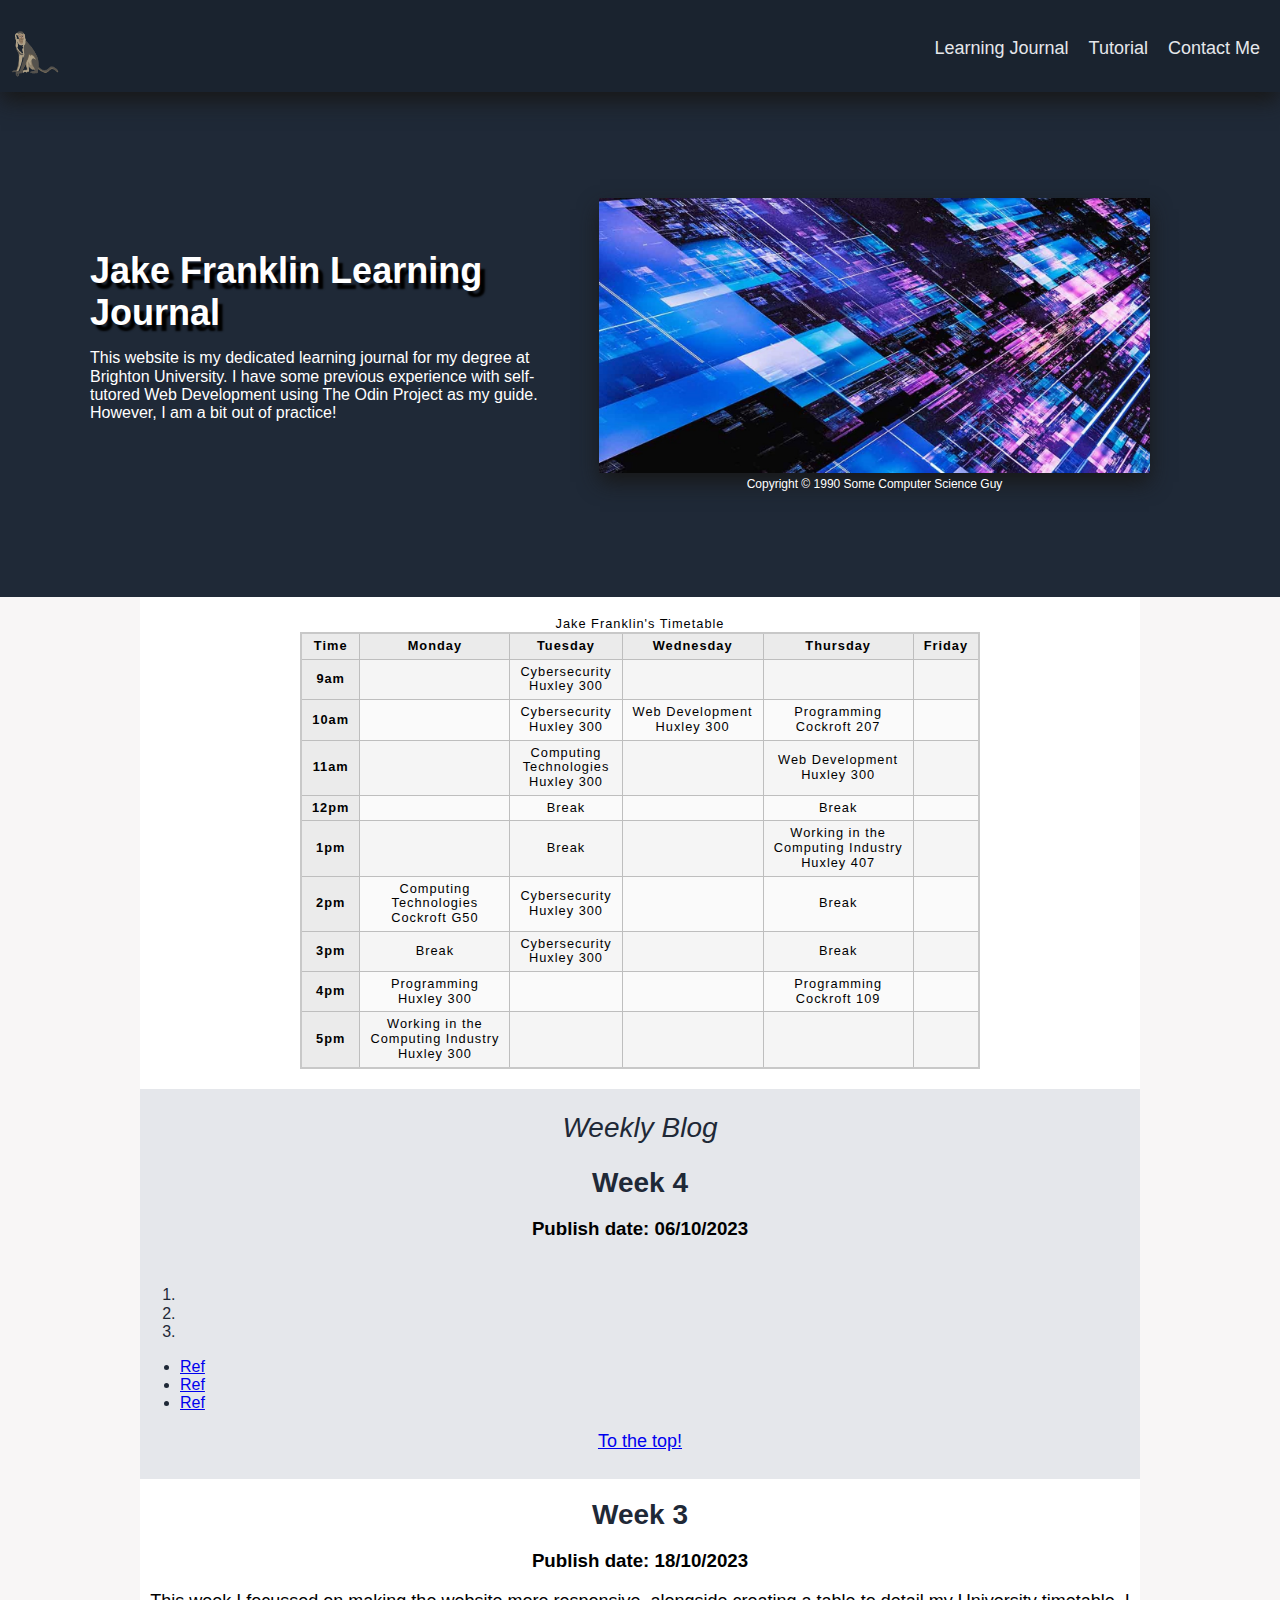
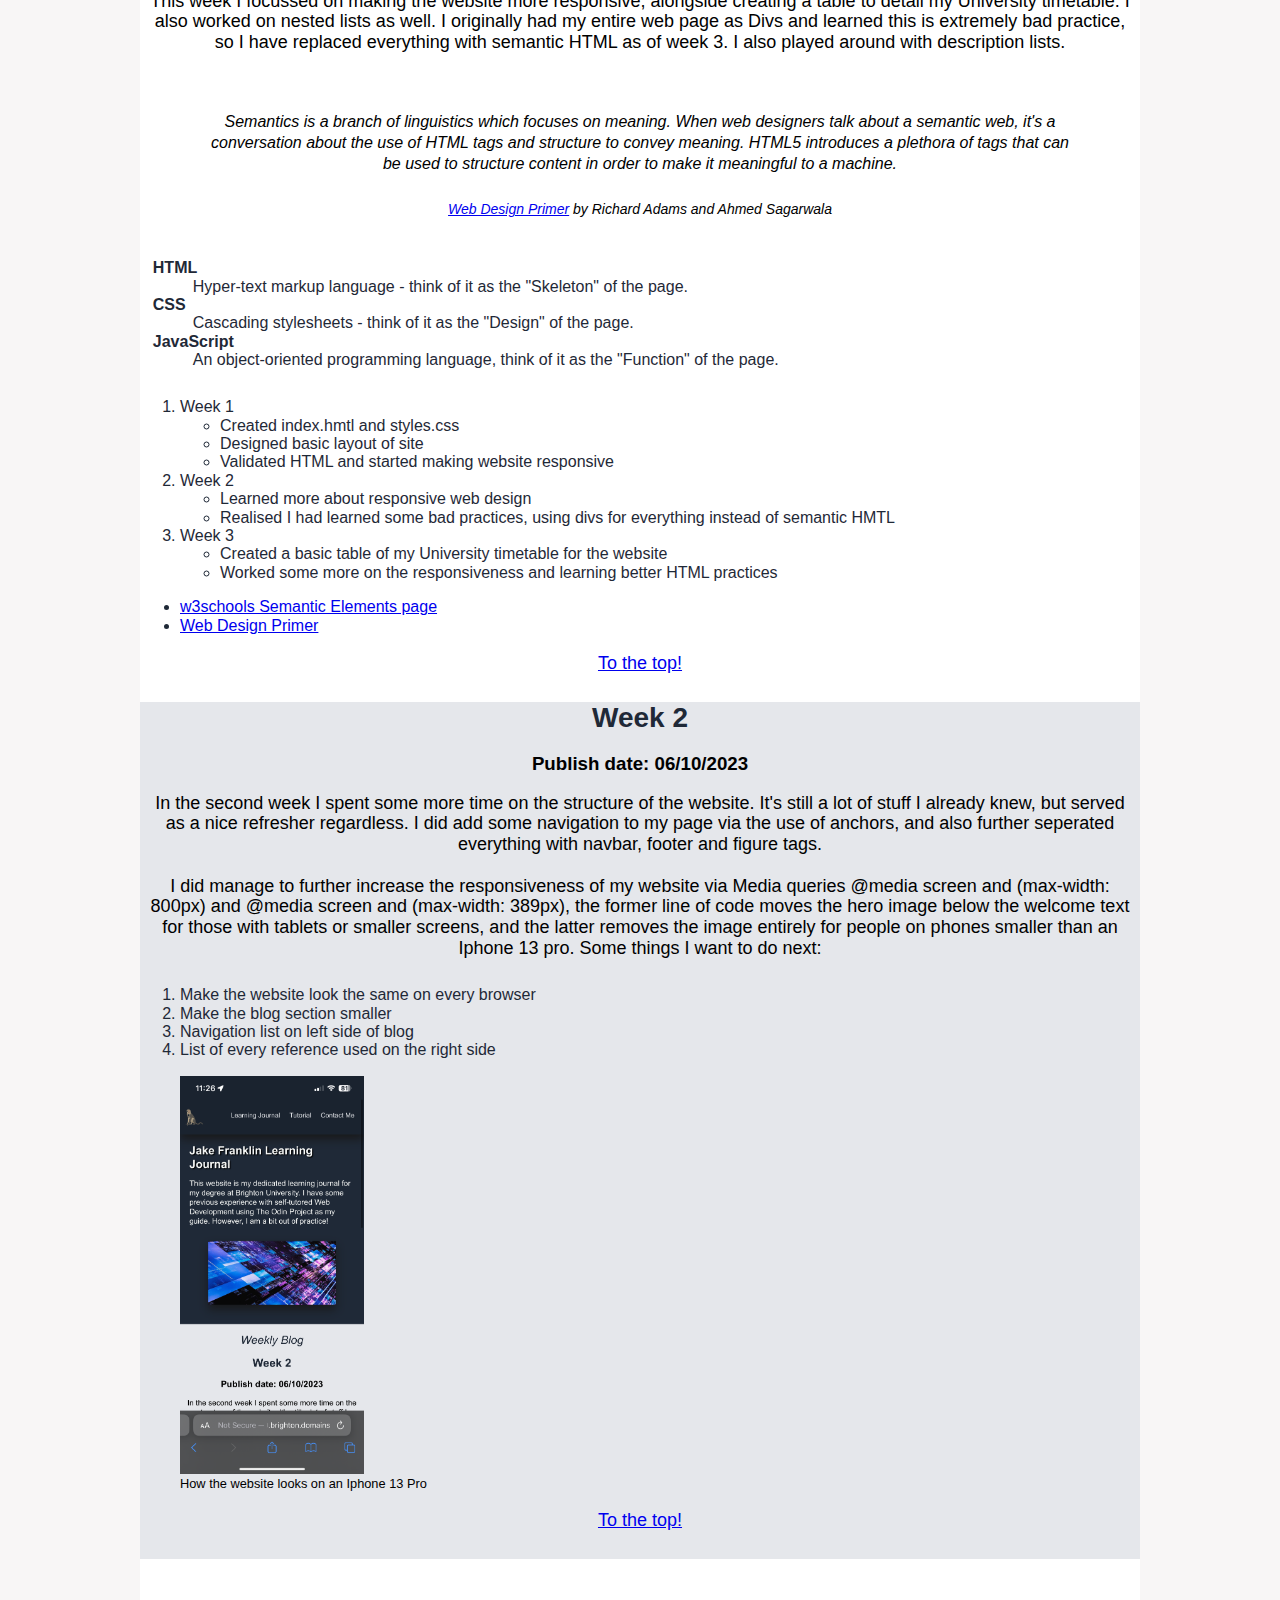
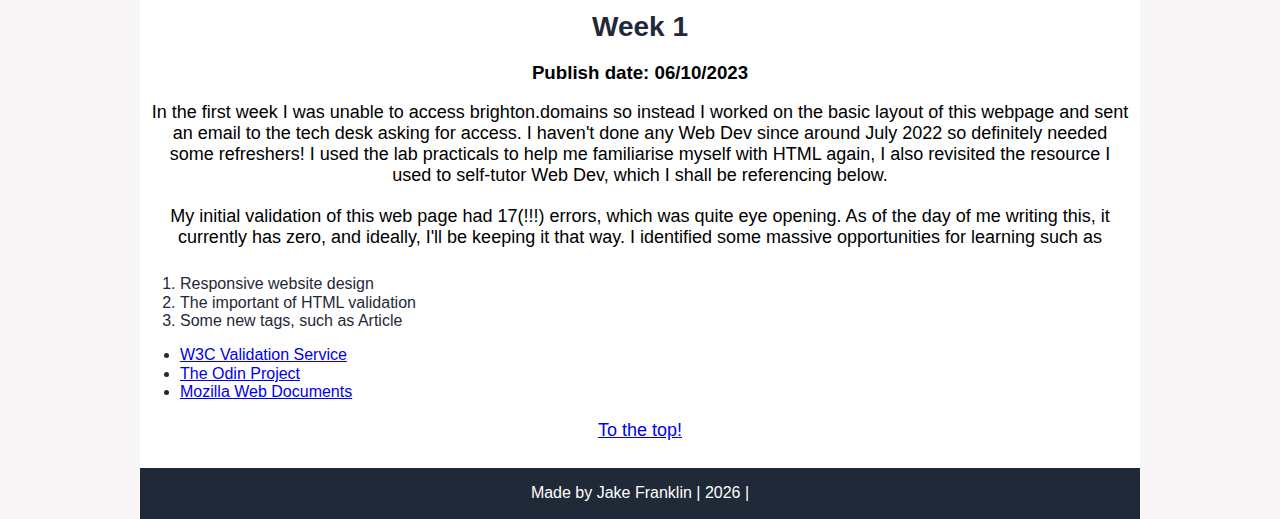
==== commit d690466c: "test" ====
--- a/index.html
+++ b/index.html
@@ -6,53 +6,55 @@
     <meta http-equiv="X-UA-Compatible" content="IE=edge">
     <meta name="viewport" content="width=device-width, initial-scale=1.0">
     <title>Jake Franklins Blog!</title>
+    <link rel="stylesheet" href="normalise.css">
     <link rel="stylesheet" href="styles.css">
 </head>
 
 <!-- Navbar -->
 
 <body>
+    <a id="top"></a>
+
+    <div class="container">
+        <nav class="navbar">
+            <div class="header-logo">
+                <img src="output-onlinepngtools.png" alt=" Header logo">
+            </div>
+            <ul class=" links">
+                <li><a href="#">Learning Journal</a></li>
+                <li><a href="tutorial.html">Tutorial</a></li>
+                <li><a href="/sign-up-form/odin-sign-up/index.html" target="_blank">Contact Me</a></li>
+            </ul>
+        </nav>
+    </div>
+
+    <!-- Heading -->
+
+    <header class="header">
+        <div class="header-cta">
+            <h1>Jake Franklin Learning Journal</h1>
+            <p>This website is my dedicated learning journal for my degree at Brighton University. I have some
+                previous
+                experience with self-tutored Web Development using The Odin Project as my guide. However, I am a bit
+                out
+                of practice!</p>
+        </div>
+
+        <div class="header-image">
+            <figure>
+                <img src="compsci.jpg" alt="Generic Computer Science Image">
+                <figcaption>Copyright &copy; 1990 Some Computer Science Guy</figcaption>
+            </figure>
+        </div>
+
+    </header>
+
+    <!-- Table/Timetable -->
     <div id="wrapper">
-        <a id="top"></a>
-
-        <div class="container">
-            <nav class="navbar">
-                <div class="header-logo">
-                    <img src="output-onlinepngtools.png" alt=" Header logo">
-                </div>
-                <ul class=" links">
-                    <li><a href="#">Learning Journal</a></li>
-                    <li><a href="tutorial.html">Tutorial</a></li>
-                    <li><a href="/sign-up-form/odin-sign-up/index.html" target="_blank">Contact Me</a></li>
-                </ul>
-            </nav>
-        </div>
-
-        <!-- Hero Page -->
-
-        <header class="hero">
-            <div class="hero-cta">
-                <h1>Jake Franklin Learning Journal</h1>
-                <p>This website is my dedicated learning journal for my degree at Brighton University. I have some
-                    previous
-                    experience with self-tutored Web Development using The Odin Project as my guide. However, I am a bit
-                    out
-                    of practice!</p>
-            </div>
-
-            <div class="hero-image">
-                <figure>
-                    <img src="compsci.jpg" alt="Generic Computer Science Image">
-                    <figcaption>Copyright &copy; 1990 Some Computer Science Guy</figcaption>
-                </figure>
-            </div>
-
-        </header>
-
-        <!-- Table/Timetable -->
+
         <div class="timetable">
 
-            <table class="center">
+            <table class="timetable">
                 <caption id="timetableCaption">Jake Franklin's Timetable</caption>
                 <thead>
                     <tr>
@@ -149,32 +151,60 @@
             <h2>Weekly Blog</h2>
 
             <article class="content">
+                <b>Week 4</b>
+                <h3>Publish <time datetime="2023-10-23">date: 06/10/2023</time></h3>
+                <p></p>
+                <ol>
+                    <li></li>
+                    <li></li>
+                    <li></li>
+                </ol>
+                <ul class="references">
+                    <li><a href="#">Ref</a></li>
+                    <li><a href="#">Ref</a></li>
+                    <li><a href="#">Ref</a></li>
+                </ul>
+                <p><a href="#top">To the top!</a></p>
+            </article>
+
+            <article class="content">
                 <b>Week 3 </b>
                 <h3>Publish <time datetime="2023-10-18">date: 18/10/2023</time></h3>
 
-                <dl class="descriptions">
-                    <dt><strong>HTML</strong></dt>
-                      <dd>Hyper-text markup language - markup language used to structure content</dd>
-                    <dt><strong>CSS</strong></dt>
-                      <dd>Cascading stylesheets - used to define presentation of HTML elements</dd>
-                    <dt><strong>JavaScript</strong></dt>
-                      <dd>Scripting language for adding interactive behaviour to web pages</dd>
-                  </dl>
-                <p>This week i focussed on making the website more responsive, alongside creating a table to detail my
-                    University timetable. I also worked on nested lists as well. I originally had my entire web page as
-                    Divs and learned this is extremely bad practice, so I have replaced everything with semantic HTML as
-                    of week 3.</p>
+
+                <p>This week I focussed on making the website more responsive, alongside creating a table to detail
+                    my
+                    University timetable. I also worked on nested lists as well. I originally had my entire web page
+                    as
+                    Divs and learned this is extremely bad practice, so I have replaced everything with semantic
+                    HTML as
+                    of week 3. I also played around with description lists.</p>
+
 
                 <blockquote>
-                    <p><em id="semanticsQuote">Semantics is a branch of linguistics which focuses on meaning. When web designers talk about a
-                        semantic web, it's a conversation about the use of HTML tags and structure to convey meaning.
-                        HTML5 introduces a plethora of tags that can be used to structure content in order to make it
-                        meaningful to a machine.</em></p>
+                    <p><em id="semanticsQuote">Semantics is a branch of linguistics which focuses on meaning. When
+                            web
+                            designers talk about a
+                            semantic web, it's a conversation about the use of HTML tags and structure to convey
+                            meaning.
+                            HTML5 introduces a plethora of tags that can be used to structure content in order to
+                            make
+                            it
+                            meaningful to a machine.</em></p>
                     <footer id="quote">
                         <cite><a href="https://pressbooks.library.torontomu.ca/webdesign/chapter/chapter-4-semantics">
                                 Web Design Primer</a> by Richard Adams and Ahmed Sagarwala</cite>
                     </footer>
                 </blockquote>
+
+                <dl class="descriptions">
+                    <dt><strong>HTML</strong></dt>
+                    <dd>Hyper-text markup language - think of it as the "Skeleton" of the page.</dd>
+                    <dt><strong>CSS</strong></dt>
+                    <dd>Cascading stylesheets - think of it as the "Design" of the page.</dd>
+                    <dt><strong>JavaScript</strong></dt>
+                    <dd>An object-oriented programming language, think of it as the "Function" of the page.</dd>
+                </dl>
 
                 <ol>
                     <li>Week 1
@@ -187,7 +217,8 @@
                     <li>Week 2
                         <ul>
                             <li>Learned more about responsive web design</li>
-                            <li>Realised I had learned some bad practices, using divs for everything instead of semantic
+                            <li>Realised I had learned some bad practices, using divs for everything instead of
+                                semantic
                                 HMTL</li>
                         </ul>
                     </li>
@@ -200,8 +231,11 @@
                 </ol>
 
                 <ul class="references">
-                    <li><a href="https://www.w3schools.com/html/html5_semantic_elements.asp">w3schools Semantic Elements
+                    <li><a href="https://www.w3schools.com/html/html5_semantic_elements.asp">w3schools Semantic
+                            Elements
                             page</a></li>
+                    <li><a href="https://pressbooks.library.torontomu.ca/webdesign/chapter/chapter-4-semantics">
+                            Web Design Primer</a></li>
                 </ul>
                 <p><a href="#top">To the top!</a></p>
             </article>
@@ -209,17 +243,23 @@
             <article class="content">
                 <b>Week 2</b>
                 <h3>Publish date: 06/10/2023</h3>
-                <p>In the second week I spent some more time on the structure of the website. It's still a lot of stuff
+                <p>In the second week I spent some more time on the structure of the website. It's still a lot of
+                    stuff
                     I
-                    already knew, but served as a nice refresher regardless. I did add some navigation to my page via
+                    already knew, but served as a nice refresher regardless. I did add some navigation to my page
+                    via
                     the
-                    use of anchors, and also further seperated everything with navbar, footer and figure tags.<br><br>I
+                    use of anchors, and also further seperated everything with navbar, footer and figure
+                    tags.<br><br>I
                     did
                     manage
-                    to further increase the responsiveness of my website via Media queries @media screen and (max-width:
-                    800px) and @media screen and (max-width: 389px), the former line of code moves the hero image below
+                    to further increase the responsiveness of my website via Media queries @media screen and
+                    (max-width:
+                    800px) and @media screen and (max-width: 389px), the former line of code moves the hero image
+                    below
                     the
-                    welcome text for those with tablets or smaller screens, and the latter removes the image entirely
+                    welcome text for those with tablets or smaller screens, and the latter removes the image
+                    entirely
                     for
                     people on phones smaller than an Iphone 13 pro. Some things I want to do next:</p>
                 <ol>
@@ -231,7 +271,8 @@
 
                 <figure class="blog-image-container">
                     <img src="iphone.png" class="blog-photo" alt="How this website appears on an Iphone">
-                    <figcaption class="caption"><small>How the website looks on an Iphone 13 Pro</small></figcaption>
+                    <figcaption class="caption"><small>How the website looks on an Iphone 13 Pro</small>
+                    </figcaption>
                 </figure>
 
                 <p><a href="#top">To the top!</a></p>
@@ -240,11 +281,13 @@
             <article class="content">
                 <b><br>Week 1</b>
                 <h3>Publish <time datetime="2023-10-06">date: 06/10/2023</time></h3>
-                <p>In the first week I was unable to access brighton.domains so instead I worked on the basic layout of
+                <p>In the first week I was unable to access brighton.domains so instead I worked on the basic layout
+                    of
                     this
                     webpage and sent an email to the tech desk asking for access. I haven't done any Web Dev since
                     around July
-                    2022 so definitely needed some refreshers! I used the lab practicals to help me familiarise myself
+                    2022 so definitely needed some refreshers! I used the lab practicals to help me familiarise
+                    myself
                     with HTML
                     again, I also revisited the resource I used to self-tutor Web Dev, which I shall be referencing
                     below. <br><br>My initial validation of this web page had 17(!!!) errors, which was quite eye
@@ -261,32 +304,33 @@
                     <ul class="references">
                         <li><a href="https://validator.w3.org">W3C Validation Service</a></li>
                         <li><a href="https://www.theodinproject.com">The Odin Project</a></li>
-                        <li><a href="https://developer.mozilla.org/en-US/docs/Web/HTML">Mozilla Web Documents</a></li>
+                        <li><a href="https://developer.mozilla.org/en-US/docs/Web/HTML">Mozilla Web Documents</a>
+                        </li>
                     </ul>
                 </aside>
                 <p><a href="#top">To the top!</a></p>
             </article>
-
         </main>
 
         <!-- Placeholder div -->
 
-        <!-- <div class="content">
-            <b>Week </b>
-            <h3>Publish <time datetime="2023-10-06">date: 06/10/2023</time></h3>
-            <p></p>
-            <ol>
-                <li></li>
-                <li></li>
-                <li></li>
-            </ol>
-            <ul class="references">
-                <li><a href="#">Ref</a></li>
-                <li><a href="#">Ref</a></li>
-                <li><a href="#">Ref</a></li>
-            </ul>
-            <p><a href="#top">To the top!</a></p>
-        </div> -->
+        <!-- <article class="content">
+                <b>Week </b>
+                <h3>Publish <time datetime="2023-10-06">date: 06/10/2023</time></h3>
+                <p></p>
+                <ol>
+                    <li></li>
+                    <li></li>
+                    <li></li>
+                </ol>
+                <ul class="references">
+                    <li><a href="#">Ref</a></li>
+                    <li><a href="#">Ref</a></li>
+                    <li><a href="#">Ref</a></li>
+                </ul>
+            </div>
+                <p><a href="#top">To the top!</a></p>
+            </article> -->
 
         <!-- Footer -->
 
@@ -299,7 +343,6 @@
                 |
             </p>
         </footer>
-    </div>
 </body>
 
 </html>--- a/normalise.css
+++ b/normalise.css
@@ -0,0 +1,379 @@
+/*! normalize.css v8.0.1 | MIT License | github.com/necolas/normalize.css */
+
+/* Document
+   ========================================================================== */
+
+/**
+ * 1. Correct the line height in all browsers.
+ * 2. Prevent adjustments of font size after orientation changes in iOS.
+ */
+
+html {
+    line-height: 1.15;
+    /* 1 */
+    -webkit-text-size-adjust: 100%;
+    /* 2 */
+}
+
+/* Sections
+     ========================================================================== */
+
+/**
+   * Remove the margin in all browsers.
+   */
+
+body {
+    margin: 0;
+}
+
+/**
+   * Render the `main` element consistently in IE.
+   */
+
+main {
+    display: block;
+}
+
+/**
+   * Correct the font size and margin on `h1` elements within `section` and
+   * `article` contexts in Chrome, Firefox, and Safari.
+   */
+
+h1 {
+    font-size: 2em;
+    margin: 0.67em 0;
+}
+
+/* Grouping content
+     ========================================================================== */
+
+/**
+   * 1. Add the correct box sizing in Firefox.
+   * 2. Show the overflow in Edge and IE.
+   */
+
+hr {
+    box-sizing: content-box;
+    /* 1 */
+    height: 0;
+    /* 1 */
+    overflow: visible;
+    /* 2 */
+}
+
+/**
+   * 1. Correct the inheritance and scaling of font size in all browsers.
+   * 2. Correct the odd `em` font sizing in all browsers.
+   */
+
+pre {
+    font-family: monospace, monospace;
+    /* 1 */
+    font-size: 1em;
+    /* 2 */
+}
+
+/* Text-level semantics
+     ========================================================================== */
+
+/**
+   * Remove the gray background on active links in IE 10.
+   */
+
+a {
+    background-color: transparent;
+}
+
+/**
+   * 1. Remove the bottom border in Chrome 57-
+   * 2. Add the correct text decoration in Chrome, Edge, IE, Opera, and Safari.
+   */
+
+abbr[title] {
+    border-bottom: none;
+    /* 1 */
+    text-decoration: underline;
+    /* 2 */
+    text-decoration: underline dotted;
+    /* 2 */
+}
+
+/**
+   * Add the correct font weight in Chrome, Edge, and Safari.
+   */
+
+b,
+strong {
+    font-weight: bolder;
+}
+
+/**
+   * 1. Correct the inheritance and scaling of font size in all browsers.
+   * 2. Correct the odd `em` font sizing in all browsers.
+   */
+
+code,
+kbd,
+samp {
+    font-family: monospace, monospace;
+    /* 1 */
+    font-size: 1em;
+    /* 2 */
+}
+
+/**
+   * Add the correct font size in all browsers.
+   */
+
+small {
+    font-size: 80%;
+}
+
+/**
+   * Prevent `sub` and `sup` elements from affecting the line height in
+   * all browsers.
+   */
+
+sub,
+sup {
+    font-size: 75%;
+    line-height: 0;
+    position: relative;
+    vertical-align: baseline;
+}
+
+sub {
+    bottom: -0.25em;
+}
+
+sup {
+    top: -0.5em;
+}
+
+/* Embedded content
+     ========================================================================== */
+
+/**
+   * Remove the border on images inside links in IE 10.
+   */
+
+img {
+    border-style: none;
+}
+
+/* Forms
+     ========================================================================== */
+
+/**
+   * 1. Change the font styles in all browsers.
+   * 2. Remove the margin in Firefox and Safari.
+   */
+
+button,
+input,
+optgroup,
+select,
+textarea {
+    font-family: inherit;
+    /* 1 */
+    font-size: 100%;
+    /* 1 */
+    line-height: 1.15;
+    /* 1 */
+    margin: 0;
+    /* 2 */
+}
+
+/**
+   * Show the overflow in IE.
+   * 1. Show the overflow in Edge.
+   */
+
+button,
+input {
+    /* 1 */
+    overflow: visible;
+}
+
+/**
+   * Remove the inheritance of text transform in Edge, Firefox, and IE.
+   * 1. Remove the inheritance of text transform in Firefox.
+   */
+
+button,
+select {
+    /* 1 */
+    text-transform: none;
+}
+
+/**
+   * Correct the inability to style clickable types in iOS and Safari.
+   */
+
+button,
+[type="button"],
+[type="reset"],
+[type="submit"] {
+    -webkit-appearance: button;
+}
+
+/**
+   * Remove the inner border and padding in Firefox.
+   */
+
+button::-moz-focus-inner,
+[type="button"]::-moz-focus-inner,
+[type="reset"]::-moz-focus-inner,
+[type="submit"]::-moz-focus-inner {
+    border-style: none;
+    padding: 0;
+}
+
+/**
+   * Restore the focus styles unset by the previous rule.
+   */
+
+button:-moz-focusring,
+[type="button"]:-moz-focusring,
+[type="reset"]:-moz-focusring,
+[type="submit"]:-moz-focusring {
+    outline: 1px dotted ButtonText;
+}
+
+/**
+   * Correct the padding in Firefox.
+   */
+
+fieldset {
+    padding: 0.35em 0.75em 0.625em;
+}
+
+/**
+   * 1. Correct the text wrapping in Edge and IE.
+   * 2. Correct the color inheritance from `fieldset` elements in IE.
+   * 3. Remove the padding so developers are not caught out when they zero out
+   *    `fieldset` elements in all browsers.
+   */
+
+legend {
+    box-sizing: border-box;
+    /* 1 */
+    color: inherit;
+    /* 2 */
+    display: table;
+    /* 1 */
+    max-width: 100%;
+    /* 1 */
+    padding: 0;
+    /* 3 */
+    white-space: normal;
+    /* 1 */
+}
+
+/**
+   * Add the correct vertical alignment in Chrome, Firefox, and Opera.
+   */
+
+progress {
+    vertical-align: baseline;
+}
+
+/**
+   * Remove the default vertical scrollbar in IE 10+.
+   */
+
+textarea {
+    overflow: auto;
+}
+
+/**
+   * 1. Add the correct box sizing in IE 10.
+   * 2. Remove the padding in IE 10.
+   */
+
+[type="checkbox"],
+[type="radio"] {
+    box-sizing: border-box;
+    /* 1 */
+    padding: 0;
+    /* 2 */
+}
+
+/**
+   * Correct the cursor style of increment and decrement buttons in Chrome.
+   */
+
+[type="number"]::-webkit-inner-spin-button,
+[type="number"]::-webkit-outer-spin-button {
+    height: auto;
+}
+
+/**
+   * 1. Correct the odd appearance in Chrome and Safari.
+   * 2. Correct the outline style in Safari.
+   */
+
+[type="search"] {
+    -webkit-appearance: textfield;
+    /* 1 */
+    outline-offset: -2px;
+    /* 2 */
+}
+
+/**
+   * Remove the inner padding in Chrome and Safari on macOS.
+   */
+
+[type="search"]::-webkit-search-decoration {
+    -webkit-appearance: none;
+}
+
+/**
+   * 1. Correct the inability to style clickable types in iOS and Safari.
+   * 2. Change font properties to `inherit` in Safari.
+   */
+
+::-webkit-file-upload-button {
+    -webkit-appearance: button;
+    /* 1 */
+    font: inherit;
+    /* 2 */
+}
+
+/* Interactive
+     ========================================================================== */
+
+/*
+   * Add the correct display in Edge, IE 10+, and Firefox.
+   */
+
+details {
+    display: block;
+}
+
+/*
+   * Add the correct display in all browsers.
+   */
+
+summary {
+    display: list-item;
+}
+
+/* Misc
+     ========================================================================== */
+
+/**
+   * Add the correct display in IE 10+.
+   */
+
+template {
+    display: none;
+}
+
+/**
+   * Add the correct display in IE 10.
+   */
+
+[hidden] {
+    display: none;
+}--- a/styles.css
+++ b/styles.css
@@ -1,18 +1,22 @@
+:root {
+    --color: #00cbe6;
+    --txt: rgb(255, 255, 255);
+}
+
 body {
     font-family: 'Roboto', arial;
-    margin: 0;
-    padding: 0;
+    /* margin: 0;
+    padding: 0; */
     text-align: center;
-    background-color: white;
-}
-
-/* #wrapper {
-    font-family: 'Roboto', arial;
-    margin: 0;
-    padding: 0;
-    text-align: center;
-    background-color: white;
-} */
+    background-color: rgba(241, 238, 238, 0.516);
+}
+
+#wrapper {
+    max-width: 1000px;
+    margin-right: auto;
+    margin-left: auto;
+    background-color: #FFF;
+}
 
 .container {
     display: flex;
@@ -22,7 +26,7 @@
 /* header part */
 
 .navbar {
-    color: #f9faf8;
+    color: var(--txt);
     display: flex;
     align-items: center;
     padding: 20px 0px 0px 10px;
@@ -54,16 +58,16 @@
 
 /* Welcome Area */
 
-.hero {
-    display: flex;
-    color: #F9FAF8;
+header {
+    display: flex;
+    color: var(--txt);
     background-color: #1F2937;
     align-items: center;
     justify-content: center;
     padding: 90px;
 }
 
-.hero-cta {
+.header-cta {
     flex-basis: 100%;
     display: flex;
     flex-direction: column;
@@ -71,27 +75,27 @@
     margin-right: 0;
 }
 
-.hero-cta p {
+.header-cta p {
     font-family: 'Roboto', arial;
 }
 
-.hero h1 {
+header h1 {
     font-size: 36px;
     font-weight: bold;
-    color: #F9FAF8;
+    color: var(--txt);
     margin: 0;
     font-family: 'Roboto', arial;
     text-shadow: 5px 6px 2px rgb(0, 0, 0);
 }
 
-.hero-image img {
+.header-image img {
     max-width: 100%;
     height: auto;
     box-shadow: 0 10px 20px -1px rgb(24, 24, 24),
         inset 0 20px 20px -0px rgb(32, 32, 32);
 }
 
-.hero-image figcaption {
+.header-image figcaption {
     font-size: 12px;
 }
 
@@ -169,7 +173,8 @@
 }
 
 .blog ul,
-ol, dl {
+ol,
+dl {
     text-align: left;
     color: #1f2937;
 }
@@ -196,7 +201,7 @@
 }
 
 #quote {
-    background-color: #e5e7eb;
+    background-color: transparent;
     color: black;
     font-size: 14px;
 }
@@ -221,19 +226,33 @@
 
 /* Media query for smaller screens */
 
+@media screen and (max-width: 1250px) {
+    /* #wrapper {
+        margin-left: 7vw;
+        margin-right: 7vw;
+    } */
+
+}
+
 @media screen and (max-width: 1000px) {
-    .hero {
+    header {
         padding: 50px
     }
 
     .blog-photo {
         max-width: 35%;
     }
+
+    /* #wrapper {
+        margin-left: 0vw;
+        margin-right: 0vw;
+    } */
+
 }
 
 
 @media screen and (max-width: 900px) {
-    .hero {
+    header {
         padding: 40px
     }
 
@@ -261,7 +280,7 @@
         font-size: 16px;
     }
 
-    .hero {
+    header {
         padding: 20px;
         flex-direction: column;
         align-items: flex-start;
@@ -298,7 +317,7 @@
 }
 
 @media screen and (max-width: 500px) {
-    .hero {
+    header {
         padding: 20px
     }
 
@@ -314,7 +333,9 @@
 /* Removes image on small phones */
 
 @media screen and (max-width: 389px) {
-    .hero-image img {
+
+    .header-image img,
+    figcaption {
         display: none;
     }
 
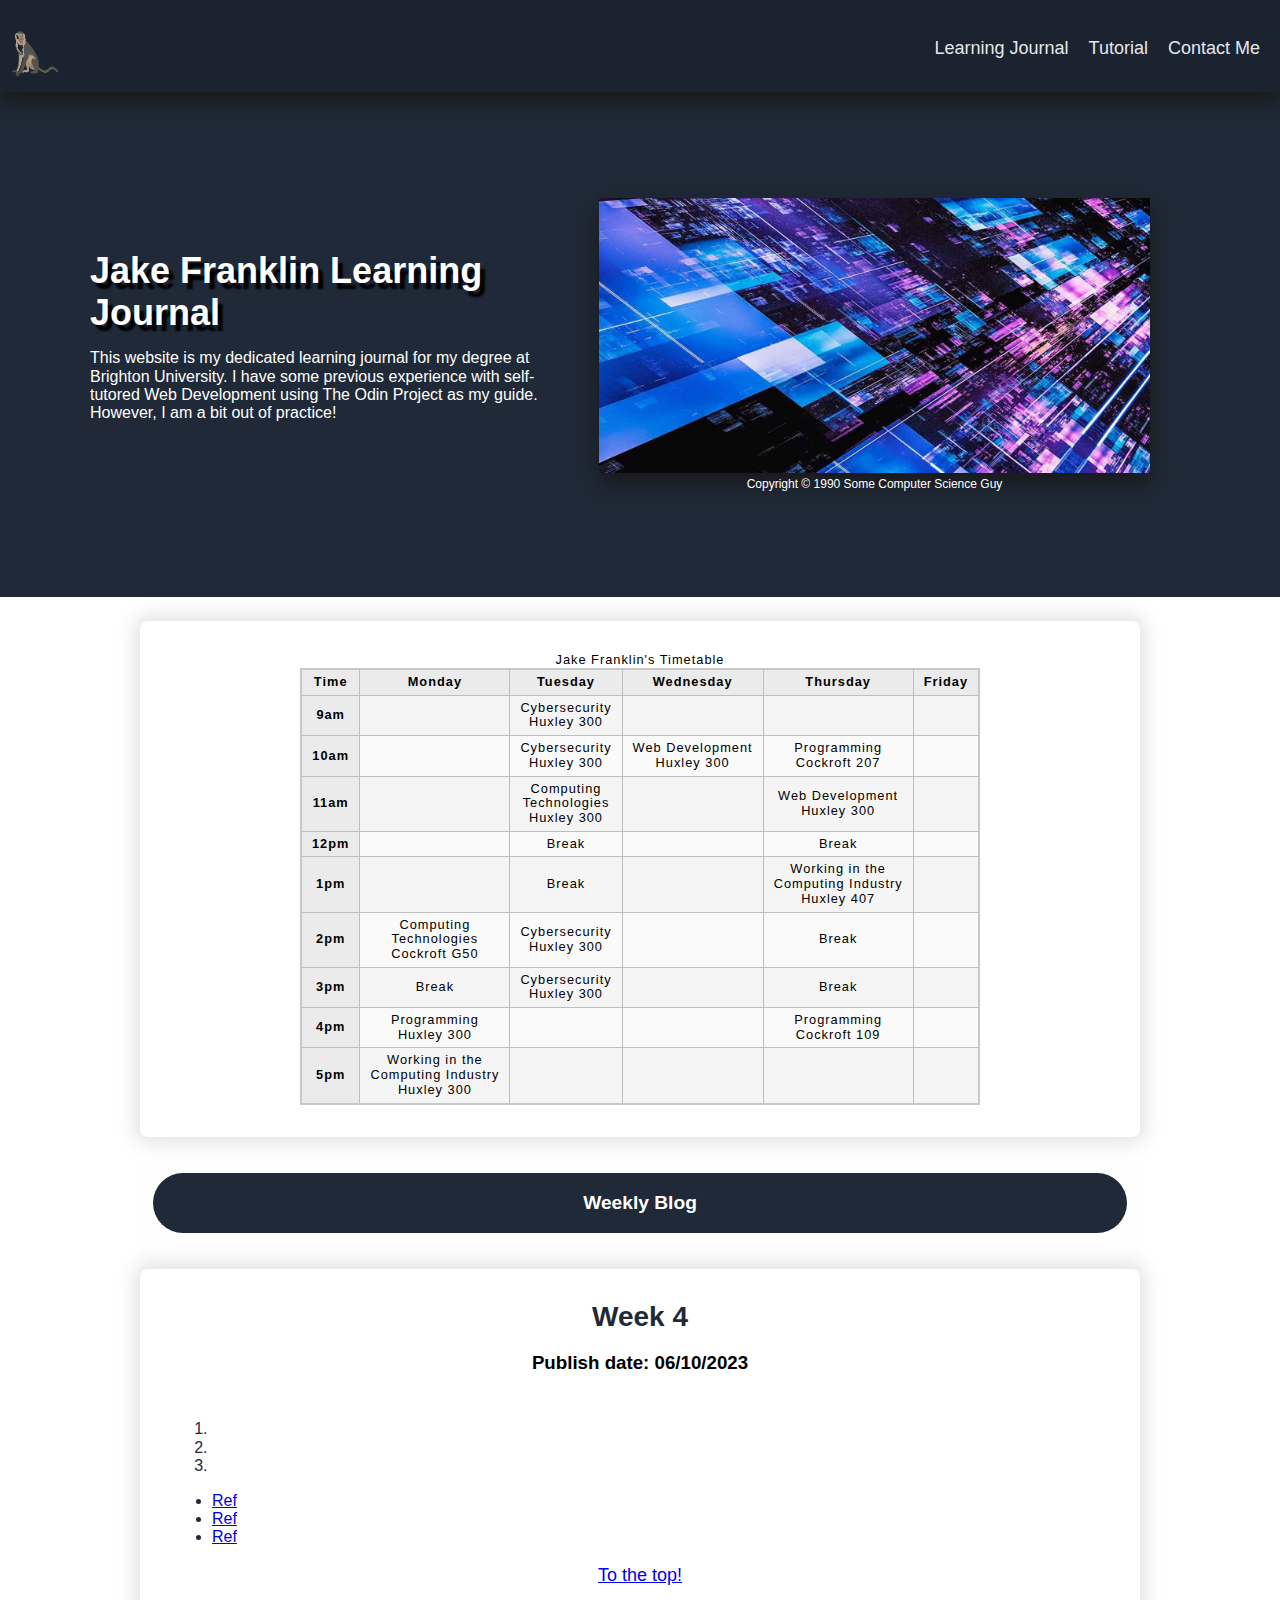
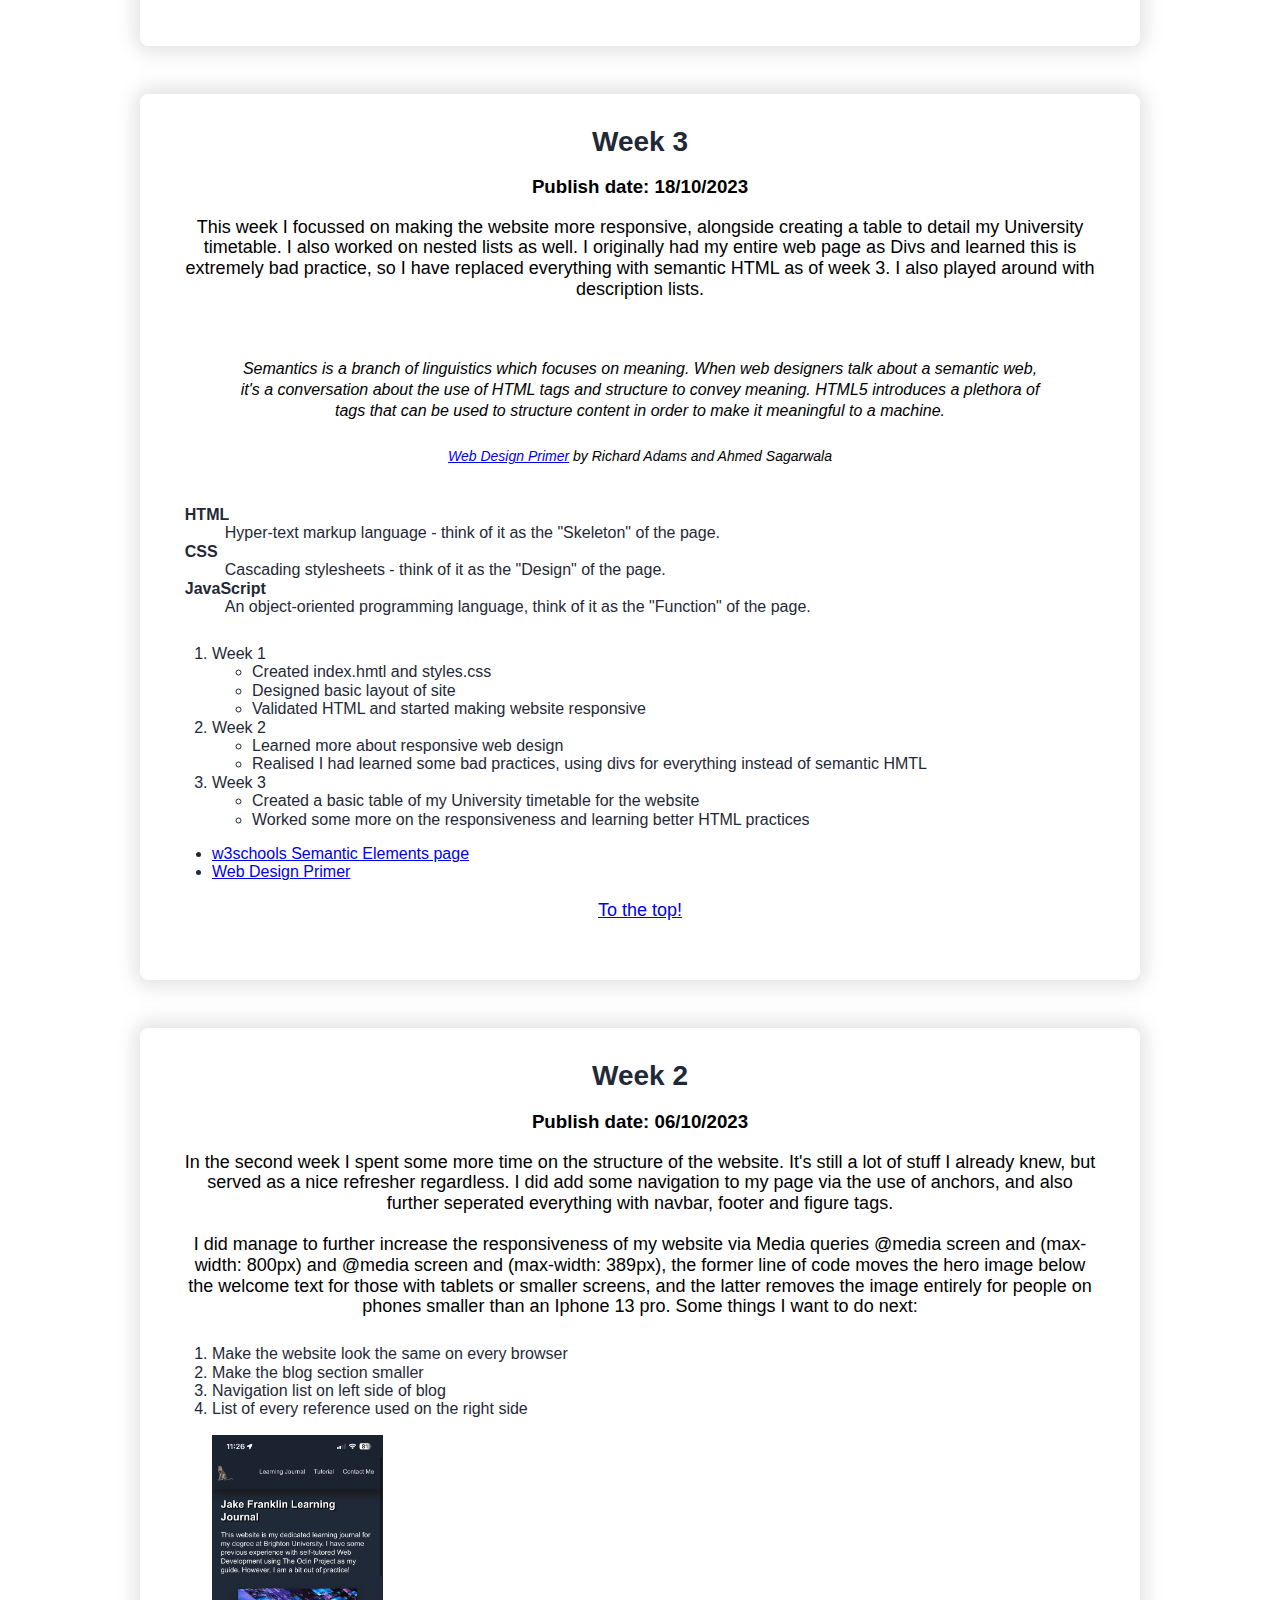
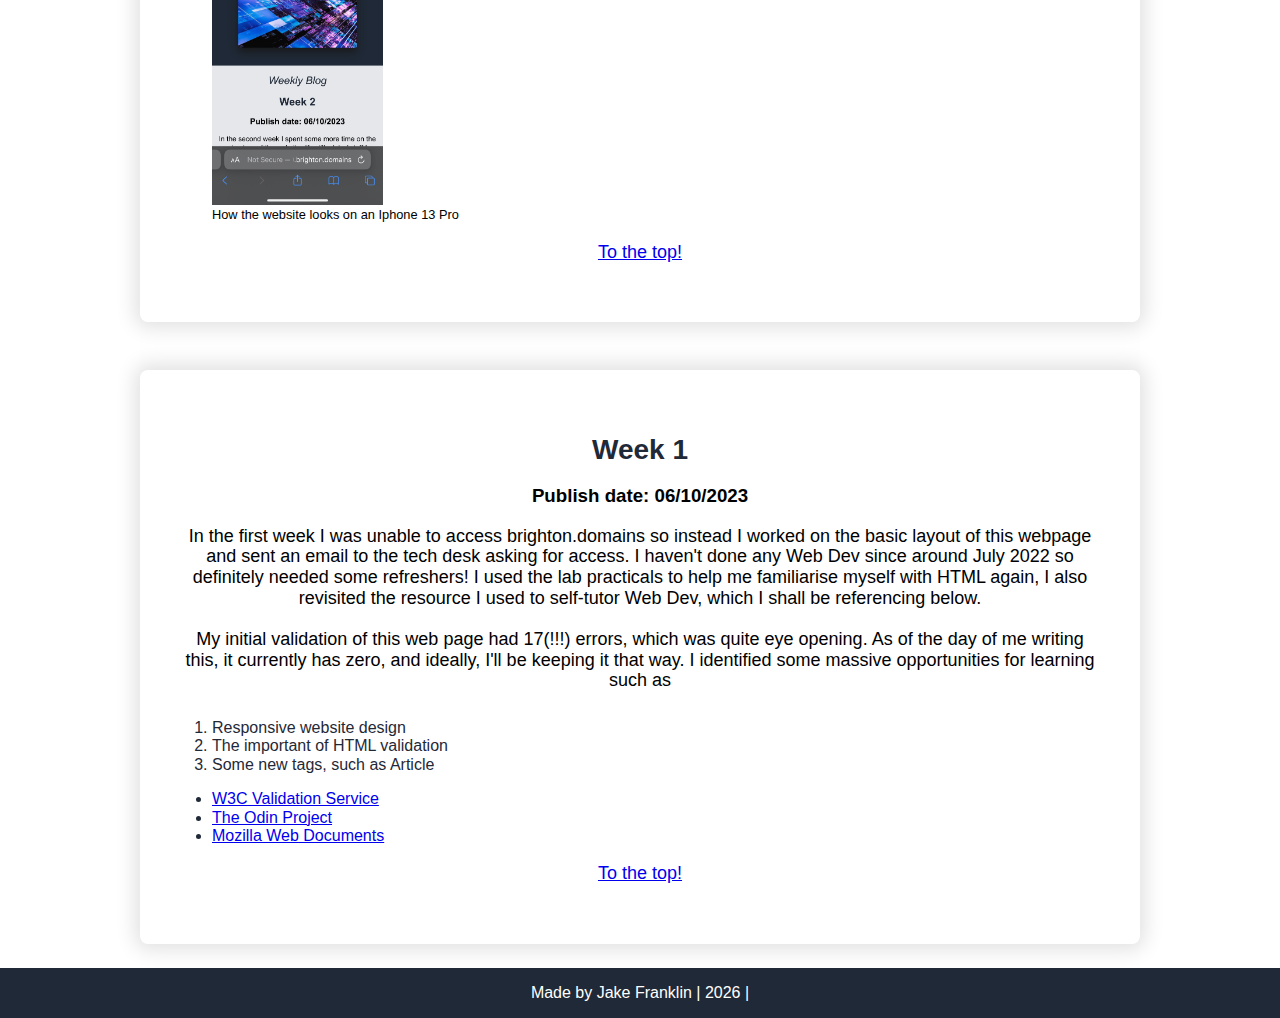
==== commit 70d8c7cf: "new layout" ====
--- a/index.html
+++ b/index.html
@@ -54,7 +54,7 @@
 
         <div class="timetable">
 
-            <table class="timetable">
+            <table class="centertable">
                 <caption id="timetableCaption">Jake Franklin's Timetable</caption>
                 <thead>
                     <tr>
@@ -333,16 +333,17 @@
             </article> -->
 
         <!-- Footer -->
-
-        <footer id="website-footer">
-            <p>
-                Made by Jake Franklin |
-                <script>
-                    document.write(new Date().getFullYear());
-                </script>
-                |
-            </p>
-        </footer>
+    </div>
+
+    <footer id="website-footer">
+        <p>
+            Made by Jake Franklin |
+            <script>
+                document.write(new Date().getFullYear());
+            </script>
+            |
+        </p>
+    </footer>
 </body>
 
 </html>--- a/styles.css
+++ b/styles.css
@@ -8,7 +8,7 @@
     /* margin: 0;
     padding: 0; */
     text-align: center;
-    background-color: rgba(241, 238, 238, 0.516);
+    background-color: rgb(255 255 255);
 }
 
 #wrapper {
@@ -100,10 +100,12 @@
 }
 
 .timetable {
-    padding: 20px;
-    overflow-x: auto;
-    /* overflow-y: auto; */
-    /* 605 */
+    background: #ffffff;
+    padding: 2rem;
+    border-radius: 8px;
+    margin: 1.5rem 0 1.5rem 0;
+    box-shadow: 0 0 20px 5px #0000001f;
+    /* overflow: hidden; */
 }
 
 table {
@@ -142,22 +144,28 @@
 
 .blog {
     display: flex;
-    background-color: #e5e7eb;
+    background-color: #fefeff;
     flex-direction: column;
 }
 
 .content {
-    height: 100%;
-    width: 100%;
+    background: #ffffff;
+    padding: 2rem;
+    border-radius: 8px;
+    margin: 1.5rem 0 1.5rem 0;
+    box-shadow: 0 0 20px 5px #0000001f;
+    overflow: hidden;
 }
 
 
 .blog h2 {
-    font-size: 28px;
-    font-style: italic;
-    font-weight: lighter;
-    color: #1f2937;
-    text-align: center;
+    font-size: 1.2em;
+    color: #FFF;
+    background-image: linear-gradient(90deg, #1F2937, #1F2937, #1F2937);
+    line-height: 1em;
+    padding: 20px;
+    border-radius: 40px;
+    margin: 1vw;
 }
 
 .blog b {
@@ -191,10 +199,10 @@
 
 /* Changes the colour for every nth Div to differentiate each blog post */
 
-main.blog>article:nth-of-type(even) {
+/* main.blog>article:nth-of-type(even) {
     background: #ffffff;
     padding-top: 20px;
-}
+} */
 
 .blog blockquote {
     padding: 1vw;
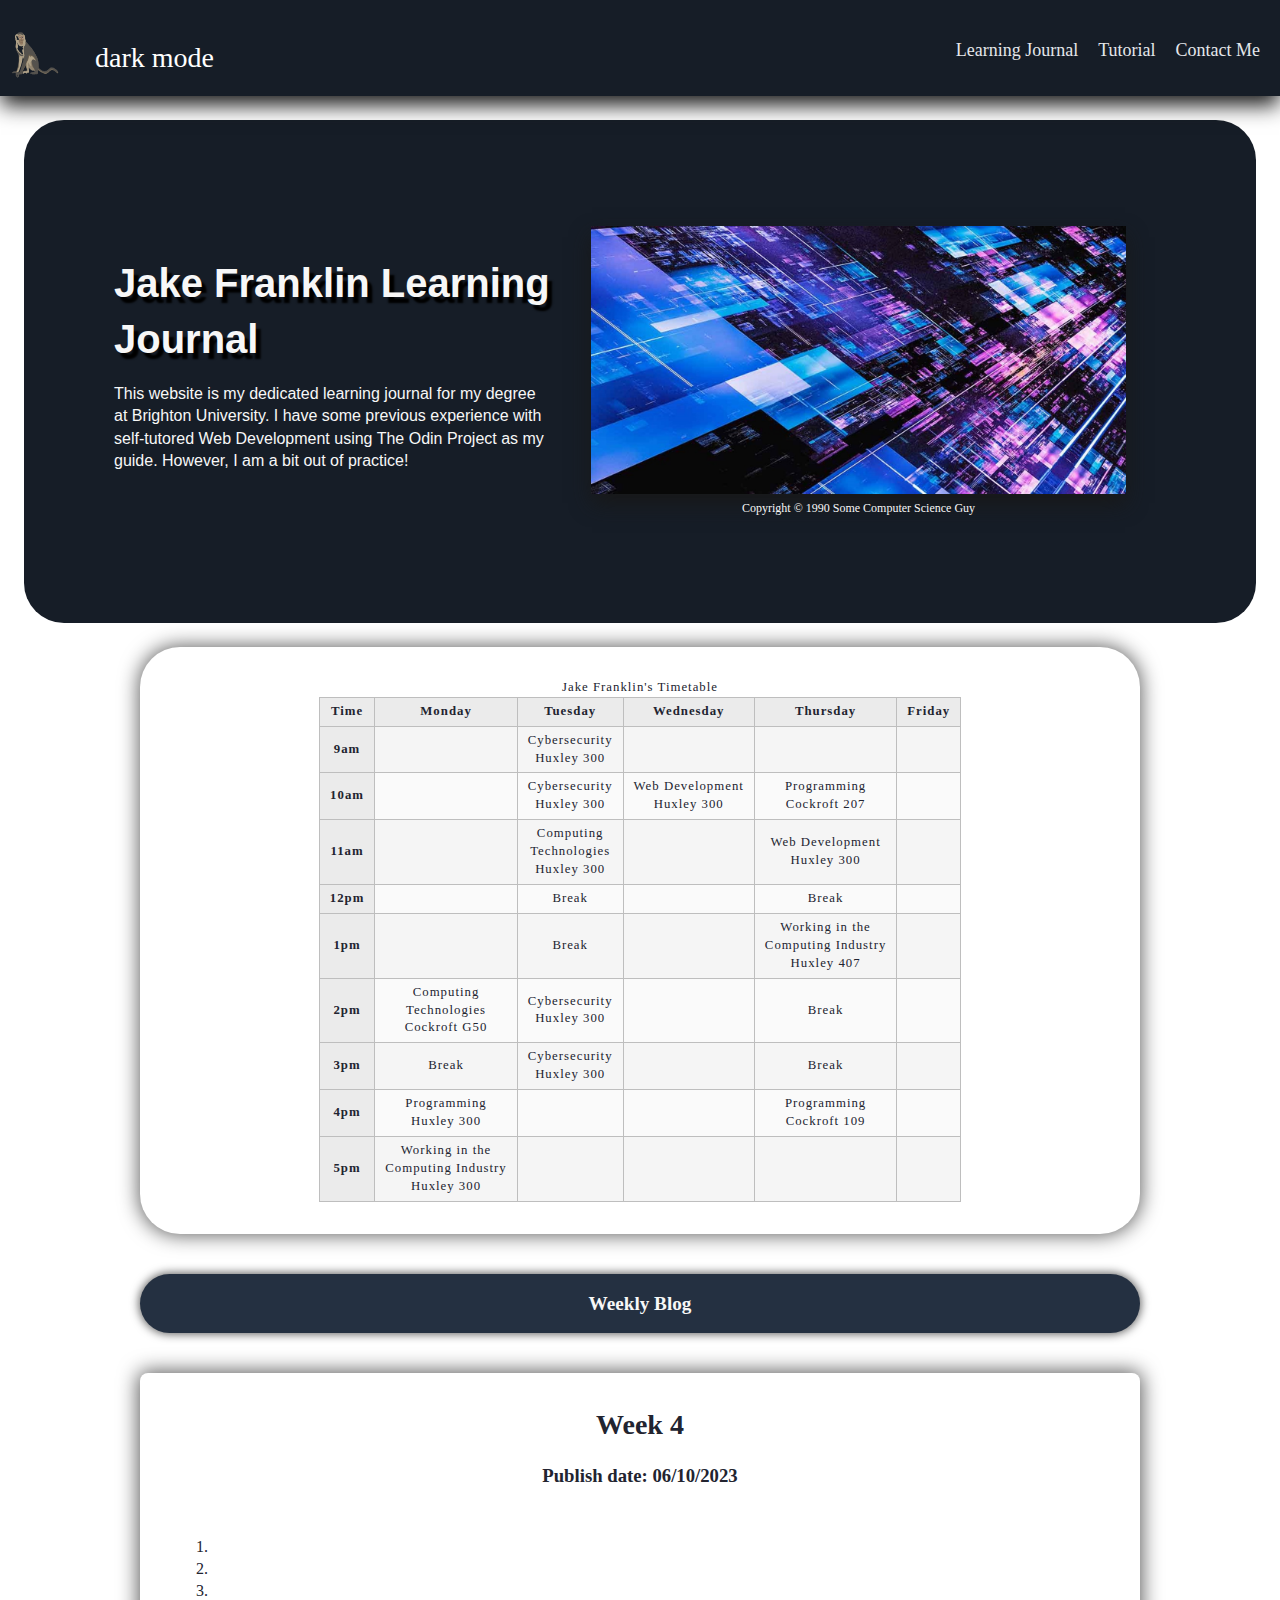
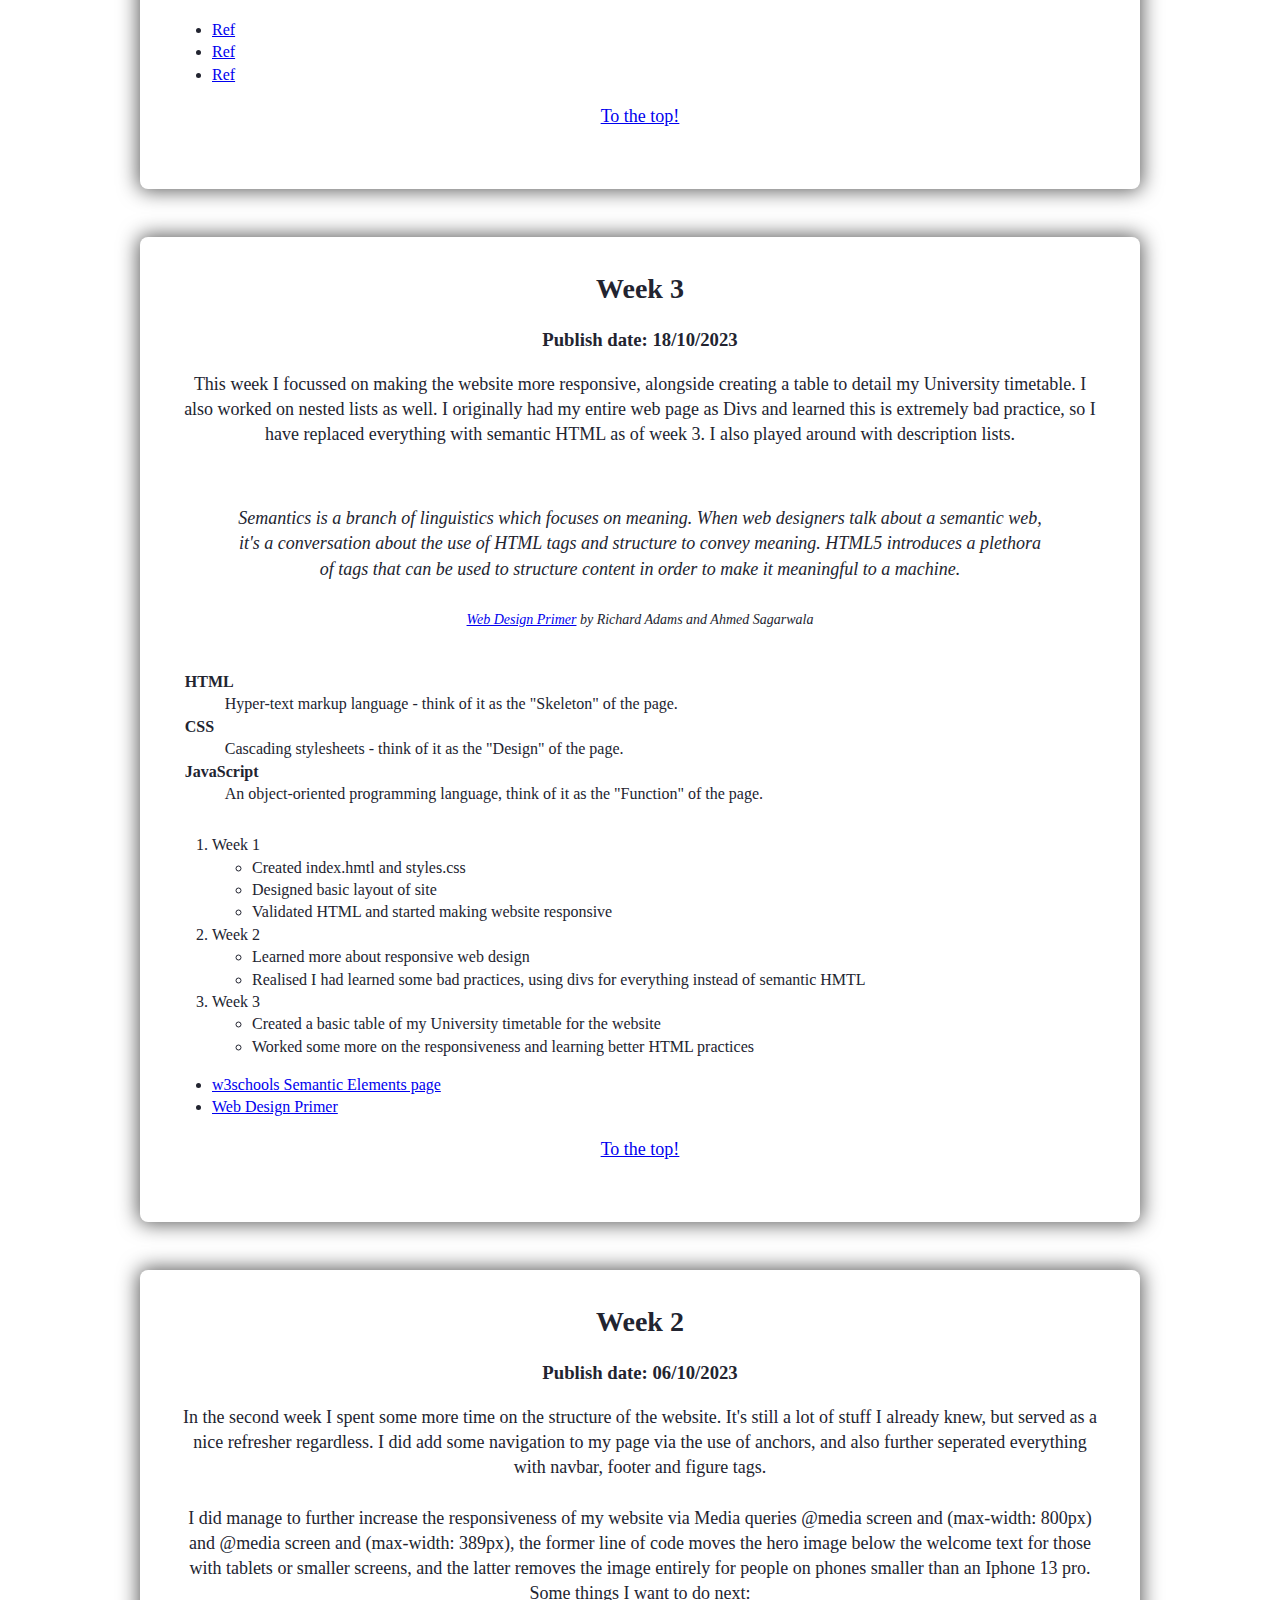
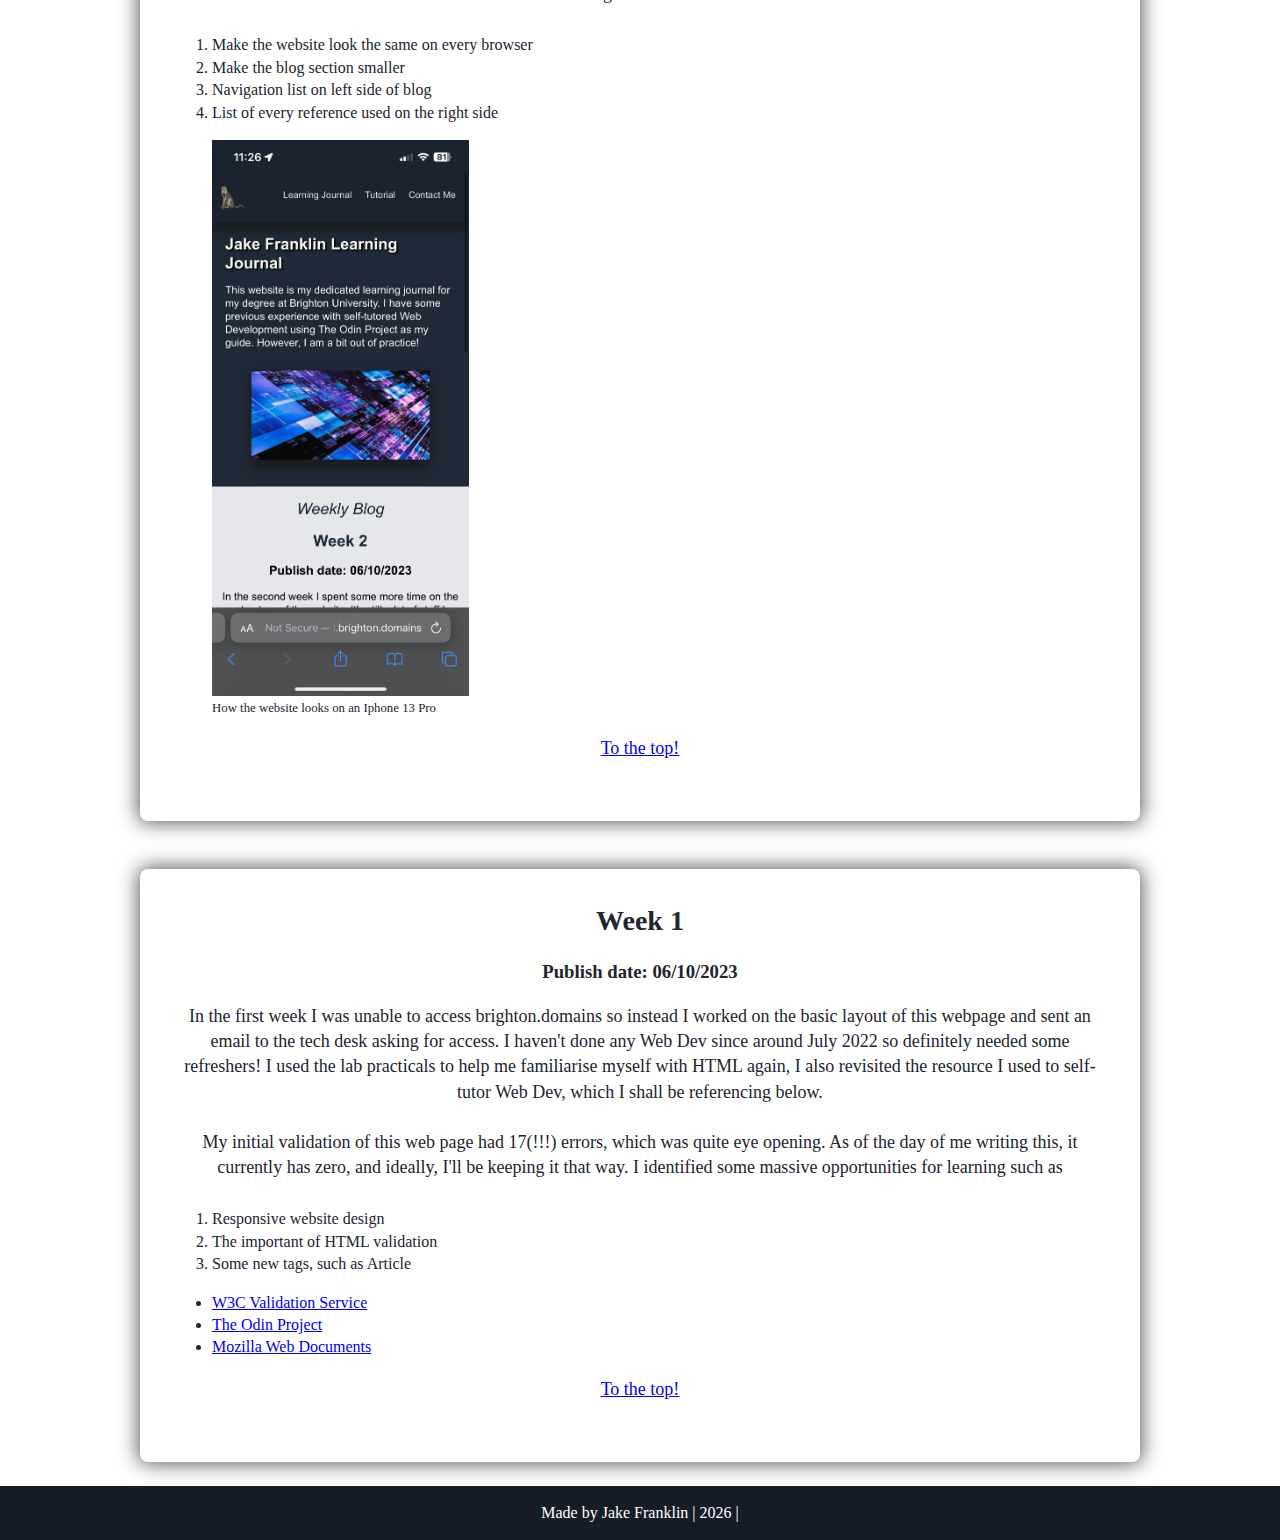
==== commit b8a1e3b0: "moved files around, added favicon, more responsive" ====
--- a/index.html
+++ b/index.html
@@ -5,316 +5,331 @@
     <meta charset="UTF-8">
     <meta http-equiv="X-UA-Compatible" content="IE=edge">
     <meta name="viewport" content="width=device-width, initial-scale=1.0">
-    <title>Jake Franklins Blog!</title>
-    <link rel="stylesheet" href="normalise.css">
-    <link rel="stylesheet" href="styles.css">
+
+    <title>Jake Franklins Learning Journal</title>
+
+    <link type="image/png" sizes="32x32" rel="icon" href="img/icons8-journal-color-hand-drawn-16.png">
+    <link type="image/png" sizes="96x96" rel="icon" href="img/icons8-journal-color-hand-drawn-32.png">
+    <link type="image/png" sizes="16x16" rel="icon" href="img/icons8-journal-color-hand-drawn-96.png">
+
+    <link rel="stylesheet" href="css/normalise.css">
+    <link rel="stylesheet" href="css/styles.css">
+
 </head>
 
 <!-- Navbar -->
 
+
 <body>
-    <a id="top"></a>
-
-    <div class="container">
-        <nav class="navbar">
-            <div class="header-logo">
-                <img src="output-onlinepngtools.png" alt=" Header logo">
+    <input type="checkbox" class="theme-switch" id="theme-switch">
+
+    <div id="wrapper">
+        <a id="top"></a>
+
+        <div class="container">
+            <nav class="navbar">
+                <div class="header-logo">
+                    <img src="img/output-onlinepngtools.png" alt=" Header logo">
+                </div>
+                <label for="theme-switch" class="switch-label"></label>
+
+                <ul class=" links">
+                    <li><a href="#">Learning Journal</a></li>
+                    <li><a href="pages/tutorial.html">Tutorial</a></li>
+                    <li><a href="pages/sign-up-form/odin-sign-up/index.html" target="_blank">Contact Me</a></li>
+                </ul>
+
+            </nav>
+        </div>
+
+        <!-- Heading -->
+
+        <header class="header">
+            <div class="header-cta">
+                <h1>Jake Franklin Learning Journal</h1>
+                <p>This website is my dedicated learning journal for my degree at Brighton University. I have some
+                    previous
+                    experience with self-tutored Web Development using The Odin Project as my guide. However, I am a bit
+                    out
+                    of practice!</p>
             </div>
-            <ul class=" links">
-                <li><a href="#">Learning Journal</a></li>
-                <li><a href="tutorial.html">Tutorial</a></li>
-                <li><a href="/sign-up-form/odin-sign-up/index.html" target="_blank">Contact Me</a></li>
-            </ul>
-        </nav>
-    </div>
-
-    <!-- Heading -->
-
-    <header class="header">
-        <div class="header-cta">
-            <h1>Jake Franklin Learning Journal</h1>
-            <p>This website is my dedicated learning journal for my degree at Brighton University. I have some
-                previous
-                experience with self-tutored Web Development using The Odin Project as my guide. However, I am a bit
-                out
-                of practice!</p>
-        </div>
-
-        <div class="header-image">
-            <figure>
-                <img src="compsci.jpg" alt="Generic Computer Science Image">
-                <figcaption>Copyright &copy; 1990 Some Computer Science Guy</figcaption>
-            </figure>
-        </div>
-
-    </header>
-
-    <!-- Table/Timetable -->
-    <div id="wrapper">
-
-        <div class="timetable">
-
-            <table class="centertable">
-                <caption id="timetableCaption">Jake Franklin's Timetable</caption>
-                <thead>
-                    <tr>
-                        <th scope="col">Time</th>
-                        <th scope="col">Monday</th>
-                        <th scope="col">Tuesday</th>
-                        <th scope="col">Wednesday</th>
-                        <th scope="col">Thursday</th>
-                        <th scope="col">Friday</th>
-                    </tr>
-                </thead>
-                <tbody>
-                    <tr>
-                        <th scope="row">9am</th>
-                        <td></td>
-                        <td>Cybersecurity<br>Huxley 300</td>
-                        <td></td>
-                        <td></td>
-                        <td></td>
-                    </tr>
-                    <tr>
-                        <th scope="row">10am</th>
-                        <td></td>
-                        <td>Cybersecurity<br>Huxley 300</td>
-                        <td>Web Development<br>Huxley 300</td>
-                        <td>Programming<br>Cockroft 207</td>
-                        <td></td>
-                    </tr>
-                    <tr>
-                        <th scope="row">11am</th>
-                        <td></td>
-                        <td>Computing<br>Technologies<br>Huxley 300</td>
-                        <td></td>
-                        <td>Web Development<br>Huxley 300</td>
-                        <td></td>
-                    </tr>
-                    <tr>
-                        <th scope="row">12pm</th>
-                        <td></td>
-                        <td>Break</td>
-                        <td></td>
-                        <td>Break</td>
-                        <td></td>
-                    </tr>
-                    <tr>
-                        <th scope="row">1pm</th>
-                        <td></td>
-                        <td>Break</td>
-                        <td></td>
-                        <td>Working in the<br>Computing Industry<br>Huxley 407</td>
-                        <td></td>
-                    </tr>
-                    <tr>
-                        <th scope="row">2pm</th>
-                        <td>Computing<br>Technologies<br>Cockroft G50</td>
-                        <td>Cybersecurity<br>Huxley 300</td>
-                        <td></td>
-                        <td>Break</td>
-                        <td></td>
-                    </tr>
-                    <tr>
-                        <th scope="row">3pm</th>
-                        <td>Break</td>
-                        <td>Cybersecurity<br>Huxley 300</td>
-                        <td></td>
-                        <td>Break</td>
-                        <td></td>
-                    </tr>
-                    <tr>
-                        <th scope="row">4pm</th>
-                        <td>Programming<br>Huxley 300</td>
-                        <td></td>
-                        <td></td>
-                        <td>Programming<br>Cockroft 109</td>
-                        <td></td>
-                    </tr>
-                    <tr>
-                        <th scope="row">5pm</th>
-                        <td>Working in the<br>Computing Industry<br>Huxley 300</td>
-                        <td></td>
-                        <td></td>
-                        <td></td>
-                        <td></td>
-                    </tr>
-                </tbody>
-            </table>
-
-        </div>
-
-        <!-- Blog -->
-
-        <main class="blog">
-
-            <h2>Weekly Blog</h2>
-
-            <article class="content">
-                <b>Week 4</b>
-                <h3>Publish <time datetime="2023-10-23">date: 06/10/2023</time></h3>
-                <p></p>
-                <ol>
-                    <li></li>
-                    <li></li>
-                    <li></li>
-                </ol>
-                <ul class="references">
-                    <li><a href="#">Ref</a></li>
-                    <li><a href="#">Ref</a></li>
-                    <li><a href="#">Ref</a></li>
-                </ul>
-                <p><a href="#top">To the top!</a></p>
-            </article>
-
-            <article class="content">
-                <b>Week 3 </b>
-                <h3>Publish <time datetime="2023-10-18">date: 18/10/2023</time></h3>
-
-
-                <p>This week I focussed on making the website more responsive, alongside creating a table to detail
-                    my
-                    University timetable. I also worked on nested lists as well. I originally had my entire web page
-                    as
-                    Divs and learned this is extremely bad practice, so I have replaced everything with semantic
-                    HTML as
-                    of week 3. I also played around with description lists.</p>
-
-
-                <blockquote>
-                    <p><em id="semanticsQuote">Semantics is a branch of linguistics which focuses on meaning. When
-                            web
-                            designers talk about a
-                            semantic web, it's a conversation about the use of HTML tags and structure to convey
-                            meaning.
-                            HTML5 introduces a plethora of tags that can be used to structure content in order to
-                            make
-                            it
-                            meaningful to a machine.</em></p>
-                    <footer id="quote">
-                        <cite><a href="https://pressbooks.library.torontomu.ca/webdesign/chapter/chapter-4-semantics">
-                                Web Design Primer</a> by Richard Adams and Ahmed Sagarwala</cite>
-                    </footer>
-                </blockquote>
-
-                <dl class="descriptions">
-                    <dt><strong>HTML</strong></dt>
-                    <dd>Hyper-text markup language - think of it as the "Skeleton" of the page.</dd>
-                    <dt><strong>CSS</strong></dt>
-                    <dd>Cascading stylesheets - think of it as the "Design" of the page.</dd>
-                    <dt><strong>JavaScript</strong></dt>
-                    <dd>An object-oriented programming language, think of it as the "Function" of the page.</dd>
-                </dl>
-
-                <ol>
-                    <li>Week 1
-                        <ul>
-                            <li>Created index.hmtl and styles.css</li>
-                            <li>Designed basic layout of site</li>
-                            <li>Validated HTML and started making website responsive</li>
+
+            <div class="header-image">
+                <figure>
+                    <img src="img/compsci.jpg" alt="Generic Computer Science Image">
+                    <figcaption>Copyright &copy; 1990 Some Computer Science Guy</figcaption>
+                </figure>
+            </div>
+
+        </header>
+
+        <!-- Table/Timetable -->
+
+        <div id="contentWrap">
+            <div class="timetable">
+
+                <table>
+                    <caption id="timetableCaption">Jake Franklin's Timetable</caption>
+                    <thead>
+                        <tr>
+                            <th scope="col">Time</th>
+                            <th scope="col">Monday</th>
+                            <th scope="col">Tuesday</th>
+                            <th scope="col">Wednesday</th>
+                            <th scope="col">Thursday</th>
+                            <th scope="col">Friday</th>
+                        </tr>
+                    </thead>
+                    <tbody>
+                        <tr>
+                            <th scope="row">9am</th>
+                            <td></td>
+                            <td>Cybersecurity<br>Huxley 300</td>
+                            <td></td>
+                            <td></td>
+                            <td></td>
+                        </tr>
+                        <tr>
+                            <th scope="row">10am</th>
+                            <td></td>
+                            <td>Cybersecurity<br>Huxley 300</td>
+                            <td>Web Development<br>Huxley 300</td>
+                            <td>Programming<br>Cockroft 207</td>
+                            <td></td>
+                        </tr>
+                        <tr>
+                            <th scope="row">11am</th>
+                            <td></td>
+                            <td>Computing<br>Technologies<br>Huxley 300</td>
+                            <td></td>
+                            <td>Web Development<br>Huxley 300</td>
+                            <td></td>
+                        </tr>
+                        <tr>
+                            <th scope="row">12pm</th>
+                            <td></td>
+                            <td>Break</td>
+                            <td></td>
+                            <td>Break</td>
+                            <td></td>
+                        </tr>
+                        <tr>
+                            <th scope="row">1pm</th>
+                            <td></td>
+                            <td>Break</td>
+                            <td></td>
+                            <td>Working in the<br>Computing Industry<br>Huxley 407</td>
+                            <td></td>
+                        </tr>
+                        <tr>
+                            <th scope="row">2pm</th>
+                            <td>Computing<br>Technologies<br>Cockroft G50</td>
+                            <td>Cybersecurity<br>Huxley 300</td>
+                            <td></td>
+                            <td>Break</td>
+                            <td></td>
+                        </tr>
+                        <tr>
+                            <th scope="row">3pm</th>
+                            <td>Break</td>
+                            <td>Cybersecurity<br>Huxley 300</td>
+                            <td></td>
+                            <td>Break</td>
+                            <td></td>
+                        </tr>
+                        <tr>
+                            <th scope="row">4pm</th>
+                            <td>Programming<br>Huxley 300</td>
+                            <td></td>
+                            <td></td>
+                            <td>Programming<br>Cockroft 109</td>
+                            <td></td>
+                        </tr>
+                        <tr>
+                            <th scope="row">5pm</th>
+                            <td>Working in the<br>Computing Industry<br>Huxley 300</td>
+                            <td></td>
+                            <td></td>
+                            <td></td>
+                            <td></td>
+                        </tr>
+                    </tbody>
+                </table>
+
+            </div>
+
+            <!-- Blog -->
+
+            <main class="blog">
+
+                <h2>Weekly Blog</h2>
+
+                <article class="content">
+                    <b>Week 4</b>
+                    <h3>Publish <time datetime="2023-10-23">date: 06/10/2023</time></h3>
+                    <p></p>
+                    <ol>
+                        <li></li>
+                        <li></li>
+                        <li></li>
+                    </ol>
+                    <ul class="references">
+                        <li><a href="#">Ref</a></li>
+                        <li><a href="#">Ref</a></li>
+                        <li><a href="#">Ref</a></li>
+                    </ul>
+                    <p><a href="#top">To the top!</a></p>
+                </article>
+
+                <article class="content">
+                    <b>Week 3 </b>
+                    <h3>Publish <time datetime="2023-10-18">date: 18/10/2023</time></h3>
+
+
+                    <p>This week I focussed on making the website more responsive, alongside creating a table to detail
+                        my
+                        University timetable. I also worked on nested lists as well. I originally had my entire web page
+                        as
+                        Divs and learned this is extremely bad practice, so I have replaced everything with semantic
+                        HTML as
+                        of week 3. I also played around with description lists.</p>
+
+
+                    <blockquote>
+                        <p><em id="semanticsQuote">Semantics is a branch of linguistics which focuses on meaning. When
+                                web
+                                designers talk about a
+                                semantic web, it's a conversation about the use of HTML tags and structure to convey
+                                meaning.
+                                HTML5 introduces a plethora of tags that can be used to structure content in order to
+                                make
+                                it
+                                meaningful to a machine.</em></p>
+                        <footer id="quote">
+                            <cite><a
+                                    href="https://pressbooks.library.torontomu.ca/webdesign/chapter/chapter-4-semantics">
+                                    Web Design Primer</a> by Richard Adams and Ahmed Sagarwala</cite>
+                        </footer>
+                    </blockquote>
+
+                    <dl class="descriptions">
+                        <dt><strong>HTML</strong></dt>
+                        <dd>Hyper-text markup language - think of it as the "Skeleton" of the page.</dd>
+                        <dt><strong>CSS</strong></dt>
+                        <dd>Cascading stylesheets - think of it as the "Design" of the page.</dd>
+                        <dt><strong>JavaScript</strong></dt>
+                        <dd>An object-oriented programming language, think of it as the "Function" of the page.</dd>
+                    </dl>
+
+                    <ol>
+                        <li>Week 1
+                            <ul>
+                                <li>Created index.hmtl and styles.css</li>
+                                <li>Designed basic layout of site</li>
+                                <li>Validated HTML and started making website responsive</li>
+                            </ul>
+                        </li>
+                        <li>Week 2
+                            <ul>
+                                <li>Learned more about responsive web design</li>
+                                <li>Realised I had learned some bad practices, using divs for everything instead of
+                                    semantic
+                                    HMTL</li>
+                            </ul>
+                        </li>
+                        <li>Week 3
+                            <ul>
+                                <li>Created a basic table of my University timetable for the website</li>
+                                <li>Worked some more on the responsiveness and learning better HTML practices</li>
+                            </ul>
+                        </li>
+                    </ol>
+
+                    <ul class="references">
+                        <li><a href="https://www.w3schools.com/html/html5_semantic_elements.asp">w3schools Semantic
+                                Elements
+                                page</a></li>
+                        <li><a href="https://pressbooks.library.torontomu.ca/webdesign/chapter/chapter-4-semantics">
+                                Web Design Primer</a></li>
+                    </ul>
+                    <p><a href="#top">To the top!</a></p>
+                </article>
+
+                <article class="content">
+                    <b>Week 2</b>
+                    <h3>Publish date: 06/10/2023</h3>
+                    <p>In the second week I spent some more time on the structure of the website. It's still a lot of
+                        stuff
+                        I
+                        already knew, but served as a nice refresher regardless. I did add some navigation to my page
+                        via
+                        the
+                        use of anchors, and also further seperated everything with navbar, footer and figure
+                        tags.<br><br>I
+                        did
+                        manage
+                        to further increase the responsiveness of my website via Media queries @media screen and
+                        (max-width:
+                        800px) and @media screen and (max-width: 389px), the former line of code moves the hero image
+                        below
+                        the
+                        welcome text for those with tablets or smaller screens, and the latter removes the image
+                        entirely
+                        for
+                        people on phones smaller than an Iphone 13 pro. Some things I want to do next:</p>
+                    <ol>
+                        <li>Make the website look the same on every browser</li>
+                        <li>Make the blog section smaller</li>
+                        <li>Navigation list on left side of blog</li>
+                        <li>List of every reference used on the right side</li>
+                    </ol>
+
+                    <figure class="blog-image-container">
+                        <img src="img/iphone.png" class="blog-photo" alt="How this website appears on an Iphone">
+                        <figcaption class="caption"><small>How the website looks on an Iphone 13 Pro</small>
+                        </figcaption>
+                    </figure>
+
+                    <p><a href="#top">To the top!</a></p>
+                </article>
+
+                <article class="content">
+                    <b>Week 1</b>
+                    <h3>Publish <time datetime="2023-10-06">date: 06/10/2023</time></h3>
+                    <p>In the first week I was unable to access brighton.domains so instead I worked on the basic layout
+                        of
+                        this
+                        webpage and sent an email to the tech desk asking for access. I haven't done any Web Dev since
+                        around July
+                        2022 so definitely needed some refreshers! I used the lab practicals to help me familiarise
+                        myself
+                        with HTML
+                        again, I also revisited the resource I used to self-tutor Web Dev, which I shall be referencing
+                        below. <br><br>My initial validation of this web page had 17(!!!) errors, which was quite eye
+                        opening.
+                        As of the
+                        day of me writing this, it currently has zero, and ideally, I'll be keeping it that way. I
+                        identified some massive opportunities for learning such as</p>
+                    <ol>
+                        <li>Responsive website design</li>
+                        <li>The important of HTML validation</li>
+                        <li>Some new tags, such as Article</li>
+                    </ol>
+                    <aside>
+                        <ul class="references">
+                            <li><a href="https://validator.w3.org">W3C Validation Service</a></li>
+                            <li><a href="https://www.theodinproject.com">The Odin Project</a></li>
+                            <li><a href="https://developer.mozilla.org/en-US/docs/Web/HTML">Mozilla Web Documents</a>
+                            </li>
                         </ul>
-                    </li>
-                    <li>Week 2
-                        <ul>
-                            <li>Learned more about responsive web design</li>
-                            <li>Realised I had learned some bad practices, using divs for everything instead of
-                                semantic
-                                HMTL</li>
-                        </ul>
-                    </li>
-                    <li>Week 3
-                        <ul>
-                            <li>Created a basic table of my University timetable for the website</li>
-                            <li>Worked some more on the responsiveness and learning better HTML practices</li>
-                        </ul>
-                    </li>
-                </ol>
-
-                <ul class="references">
-                    <li><a href="https://www.w3schools.com/html/html5_semantic_elements.asp">w3schools Semantic
-                            Elements
-                            page</a></li>
-                    <li><a href="https://pressbooks.library.torontomu.ca/webdesign/chapter/chapter-4-semantics">
-                            Web Design Primer</a></li>
-                </ul>
-                <p><a href="#top">To the top!</a></p>
-            </article>
-
-            <article class="content">
-                <b>Week 2</b>
-                <h3>Publish date: 06/10/2023</h3>
-                <p>In the second week I spent some more time on the structure of the website. It's still a lot of
-                    stuff
-                    I
-                    already knew, but served as a nice refresher regardless. I did add some navigation to my page
-                    via
-                    the
-                    use of anchors, and also further seperated everything with navbar, footer and figure
-                    tags.<br><br>I
-                    did
-                    manage
-                    to further increase the responsiveness of my website via Media queries @media screen and
-                    (max-width:
-                    800px) and @media screen and (max-width: 389px), the former line of code moves the hero image
-                    below
-                    the
-                    welcome text for those with tablets or smaller screens, and the latter removes the image
-                    entirely
-                    for
-                    people on phones smaller than an Iphone 13 pro. Some things I want to do next:</p>
-                <ol>
-                    <li>Make the website look the same on every browser</li>
-                    <li>Make the blog section smaller</li>
-                    <li>Navigation list on left side of blog</li>
-                    <li>List of every reference used on the right side</li>
-                </ol>
-
-                <figure class="blog-image-container">
-                    <img src="iphone.png" class="blog-photo" alt="How this website appears on an Iphone">
-                    <figcaption class="caption"><small>How the website looks on an Iphone 13 Pro</small>
-                    </figcaption>
-                </figure>
-
-                <p><a href="#top">To the top!</a></p>
-            </article>
-
-            <article class="content">
-                <b><br>Week 1</b>
-                <h3>Publish <time datetime="2023-10-06">date: 06/10/2023</time></h3>
-                <p>In the first week I was unable to access brighton.domains so instead I worked on the basic layout
-                    of
-                    this
-                    webpage and sent an email to the tech desk asking for access. I haven't done any Web Dev since
-                    around July
-                    2022 so definitely needed some refreshers! I used the lab practicals to help me familiarise
-                    myself
-                    with HTML
-                    again, I also revisited the resource I used to self-tutor Web Dev, which I shall be referencing
-                    below. <br><br>My initial validation of this web page had 17(!!!) errors, which was quite eye
-                    opening.
-                    As of the
-                    day of me writing this, it currently has zero, and ideally, I'll be keeping it that way. I
-                    identified some massive opportunities for learning such as</p>
-                <ol>
-                    <li>Responsive website design</li>
-                    <li>The important of HTML validation</li>
-                    <li>Some new tags, such as Article</li>
-                </ol>
-                <aside>
-                    <ul class="references">
-                        <li><a href="https://validator.w3.org">W3C Validation Service</a></li>
-                        <li><a href="https://www.theodinproject.com">The Odin Project</a></li>
-                        <li><a href="https://developer.mozilla.org/en-US/docs/Web/HTML">Mozilla Web Documents</a>
-                        </li>
-                    </ul>
-                </aside>
-                <p><a href="#top">To the top!</a></p>
-            </article>
-        </main>
-
-        <!-- Placeholder div -->
-
-        <!-- <article class="content">
+                    </aside>
+                    <p><a href="#top">To the top!</a></p>
+                </article>
+            </main>
+
+            <!-- Placeholder div -->
+
+            <!-- <article class="content">
                 <b>Week </b>
                 <h3>Publish <time datetime="2023-10-06">date: 06/10/2023</time></h3>
                 <p></p>
@@ -332,7 +347,9 @@
                 <p><a href="#top">To the top!</a></p>
             </article> -->
 
-        <!-- Footer -->
+            <!-- Footer -->
+
+        </div>
     </div>
 
     <footer id="website-footer">
--- a/css/normalise.css
+++ b/css/normalise.css
@@ -0,0 +1,379 @@
+/*! normalize.css v8.0.1 | MIT License | github.com/necolas/normalize.css */
+
+/* Document
+   ========================================================================== */
+
+/**
+ * 1. Correct the line height in all browsers.
+ * 2. Prevent adjustments of font size after orientation changes in iOS.
+ */
+
+html {
+    line-height: 1.15;
+    /* 1 */
+    -webkit-text-size-adjust: 100%;
+    /* 2 */
+}
+
+/* Sections
+     ========================================================================== */
+
+/**
+   * Remove the margin in all browsers.
+   */
+
+body {
+    margin: 0;
+}
+
+/**
+   * Render the `main` element consistently in IE.
+   */
+
+main {
+    display: block;
+}
+
+/**
+   * Correct the font size and margin on `h1` elements within `section` and
+   * `article` contexts in Chrome, Firefox, and Safari.
+   */
+
+h1 {
+    font-size: 2em;
+    margin: 0.67em 0;
+}
+
+/* Grouping content
+     ========================================================================== */
+
+/**
+   * 1. Add the correct box sizing in Firefox.
+   * 2. Show the overflow in Edge and IE.
+   */
+
+hr {
+    box-sizing: content-box;
+    /* 1 */
+    height: 0;
+    /* 1 */
+    overflow: visible;
+    /* 2 */
+}
+
+/**
+   * 1. Correct the inheritance and scaling of font size in all browsers.
+   * 2. Correct the odd `em` font sizing in all browsers.
+   */
+
+pre {
+    font-family: monospace, monospace;
+    /* 1 */
+    font-size: 1em;
+    /* 2 */
+}
+
+/* Text-level semantics
+     ========================================================================== */
+
+/**
+   * Remove the gray background on active links in IE 10.
+   */
+
+a {
+    background-color: transparent;
+}
+
+/**
+   * 1. Remove the bottom border in Chrome 57-
+   * 2. Add the correct text decoration in Chrome, Edge, IE, Opera, and Safari.
+   */
+
+abbr[title] {
+    border-bottom: none;
+    /* 1 */
+    text-decoration: underline;
+    /* 2 */
+    text-decoration: underline dotted;
+    /* 2 */
+}
+
+/**
+   * Add the correct font weight in Chrome, Edge, and Safari.
+   */
+
+b,
+strong {
+    font-weight: bolder;
+}
+
+/**
+   * 1. Correct the inheritance and scaling of font size in all browsers.
+   * 2. Correct the odd `em` font sizing in all browsers.
+   */
+
+code,
+kbd,
+samp {
+    font-family: monospace, monospace;
+    /* 1 */
+    font-size: 1em;
+    /* 2 */
+}
+
+/**
+   * Add the correct font size in all browsers.
+   */
+
+small {
+    font-size: 80%;
+}
+
+/**
+   * Prevent `sub` and `sup` elements from affecting the line height in
+   * all browsers.
+   */
+
+sub,
+sup {
+    font-size: 75%;
+    line-height: 0;
+    position: relative;
+    vertical-align: baseline;
+}
+
+sub {
+    bottom: -0.25em;
+}
+
+sup {
+    top: -0.5em;
+}
+
+/* Embedded content
+     ========================================================================== */
+
+/**
+   * Remove the border on images inside links in IE 10.
+   */
+
+img {
+    border-style: none;
+}
+
+/* Forms
+     ========================================================================== */
+
+/**
+   * 1. Change the font styles in all browsers.
+   * 2. Remove the margin in Firefox and Safari.
+   */
+
+button,
+input,
+optgroup,
+select,
+textarea {
+    font-family: inherit;
+    /* 1 */
+    font-size: 100%;
+    /* 1 */
+    line-height: 1.15;
+    /* 1 */
+    margin: 0;
+    /* 2 */
+}
+
+/**
+   * Show the overflow in IE.
+   * 1. Show the overflow in Edge.
+   */
+
+button,
+input {
+    /* 1 */
+    overflow: visible;
+}
+
+/**
+   * Remove the inheritance of text transform in Edge, Firefox, and IE.
+   * 1. Remove the inheritance of text transform in Firefox.
+   */
+
+button,
+select {
+    /* 1 */
+    text-transform: none;
+}
+
+/**
+   * Correct the inability to style clickable types in iOS and Safari.
+   */
+
+button,
+[type="button"],
+[type="reset"],
+[type="submit"] {
+    -webkit-appearance: button;
+}
+
+/**
+   * Remove the inner border and padding in Firefox.
+   */
+
+button::-moz-focus-inner,
+[type="button"]::-moz-focus-inner,
+[type="reset"]::-moz-focus-inner,
+[type="submit"]::-moz-focus-inner {
+    border-style: none;
+    padding: 0;
+}
+
+/**
+   * Restore the focus styles unset by the previous rule.
+   */
+
+button:-moz-focusring,
+[type="button"]:-moz-focusring,
+[type="reset"]:-moz-focusring,
+[type="submit"]:-moz-focusring {
+    outline: 1px dotted ButtonText;
+}
+
+/**
+   * Correct the padding in Firefox.
+   */
+
+fieldset {
+    padding: 0.35em 0.75em 0.625em;
+}
+
+/**
+   * 1. Correct the text wrapping in Edge and IE.
+   * 2. Correct the color inheritance from `fieldset` elements in IE.
+   * 3. Remove the padding so developers are not caught out when they zero out
+   *    `fieldset` elements in all browsers.
+   */
+
+legend {
+    box-sizing: border-box;
+    /* 1 */
+    color: inherit;
+    /* 2 */
+    display: table;
+    /* 1 */
+    max-width: 100%;
+    /* 1 */
+    padding: 0;
+    /* 3 */
+    white-space: normal;
+    /* 1 */
+}
+
+/**
+   * Add the correct vertical alignment in Chrome, Firefox, and Opera.
+   */
+
+progress {
+    vertical-align: baseline;
+}
+
+/**
+   * Remove the default vertical scrollbar in IE 10+.
+   */
+
+textarea {
+    overflow: auto;
+}
+
+/**
+   * 1. Add the correct box sizing in IE 10.
+   * 2. Remove the padding in IE 10.
+   */
+
+[type="checkbox"],
+[type="radio"] {
+    box-sizing: border-box;
+    /* 1 */
+    padding: 0;
+    /* 2 */
+}
+
+/**
+   * Correct the cursor style of increment and decrement buttons in Chrome.
+   */
+
+[type="number"]::-webkit-inner-spin-button,
+[type="number"]::-webkit-outer-spin-button {
+    height: auto;
+}
+
+/**
+   * 1. Correct the odd appearance in Chrome and Safari.
+   * 2. Correct the outline style in Safari.
+   */
+
+[type="search"] {
+    -webkit-appearance: textfield;
+    /* 1 */
+    outline-offset: -2px;
+    /* 2 */
+}
+
+/**
+   * Remove the inner padding in Chrome and Safari on macOS.
+   */
+
+[type="search"]::-webkit-search-decoration {
+    -webkit-appearance: none;
+}
+
+/**
+   * 1. Correct the inability to style clickable types in iOS and Safari.
+   * 2. Change font properties to `inherit` in Safari.
+   */
+
+::-webkit-file-upload-button {
+    -webkit-appearance: button;
+    /* 1 */
+    font: inherit;
+    /* 2 */
+}
+
+/* Interactive
+     ========================================================================== */
+
+/*
+   * Add the correct display in Edge, IE 10+, and Firefox.
+   */
+
+details {
+    display: block;
+}
+
+/*
+   * Add the correct display in all browsers.
+   */
+
+summary {
+    display: list-item;
+}
+
+/* Misc
+     ========================================================================== */
+
+/**
+   * Add the correct display in IE 10+.
+   */
+
+template {
+    display: none;
+}
+
+/**
+   * Add the correct display in IE 10.
+   */
+
+[hidden] {
+    display: none;
+}--- a/css/styles.css
+++ b/css/styles.css
@@ -0,0 +1,443 @@
+:root {
+
+
+    --light-switch-shadow: #373d4e;
+    --light-switch-text: "dark mode";
+    --light-text: #222430;
+    --light-bg: #ffffff;
+    --light-theme: #243041;
+    --light-th: rgb(235, 235, 235);
+    --light-odd-tr: rgb(245, 245, 245);
+    --light-even-tr: rgb(250, 250, 250);
+    --light-table-border: rgb(190, 190, 190);
+
+    /* Dark mode */
+    --dark-switch-shadow: #fce477;
+    --dark-switch-text: "light mode";
+    --dark-text: #f7f7f7;
+    --dark-bg: #1A232F;
+    --dark-theme: #131a23;
+    --dark-th: #161d27;
+    --dark-odd-tr: #1A232F;
+    --dark-even-tr: #161d27;
+    --dark-table-border: black;
+
+    /* Default mode */
+    --switch-text: var(--light-switch-text);
+    --text-color: var(--light-text);
+    --bg-color: var(--light-bg);
+    --theme-color: var(--light-theme);
+    --th-color: var(--light-th);
+    --tr-color-odd: var(--light-odd-tr);
+    --tr-color-even: var(--light-even-tr);
+    --table-border-color: var(--light-table-border);
+}
+
+.theme-switch:checked~#wrapper {
+    --switch-shadow-color: var(--dark-switch-shadow);
+    --switch-text: var(--dark-switch-text);
+    --text-color: var(--dark-text);
+    --bg-color: var(--dark-bg);
+    --theme-color: var(--dark-theme);
+    --th-color: var(--dark-th);
+    --tr-color-odd: var(--dark-odd-tr);
+    --tr-color-even: var(--dark-even-tr);
+    --table-border-color: var(--dark-table-border);
+}
+
+.theme-switch {
+    position: absolute !important;
+    height: 1px;
+    width: 1px;
+    overflow: hidden;
+    clip: rect(1px, 1px, 1px, 1px);
+}
+
+.switch-label {
+    color: white;
+    cursor: pointer;
+    display: flex;
+    padding-left: 20px;
+}
+
+.switch-label::before {
+    font-size: 40px;
+    transition: text-shadow .2s;
+}
+
+.switch-label::after {
+    align-self: center;
+    content: var(--switch-text);
+    /* color: var(--switch-shadow-color); */
+    font-size: 28px;
+    line-height: 40px;
+    /* opacity: 0; */
+    padding-left: 15px;
+    transition: opacity .2s;
+}
+
+/* .theme-switch:focus~#wrapper .switch-label::before,
+.switch-label:hover::before {
+    /* text-shadow: 0 0 15px var(--switch-shadow-color); */
+.theme-switch:focus~#wrapper .switch-label::after,
+.switch-label:hover::after {
+    opacity: 1;
+}
+
+html,
+body {
+    font: normal 100%/1.4 Georgia, 'Times New Roman', Times, serif;
+    text-align: center;
+}
+
+
+#wrapper {
+    background: var(--bg-color);
+    color: var(--text-color);
+    font: normal 100%/1.4 Georgia, 'Times New Roman', Times, serif;
+    min-height: 100%;
+    transition: color .2s, background-color .2s;
+}
+
+
+.container {
+    display: flex;
+    flex-direction: column;
+}
+
+/* header part */
+
+.navbar {
+    color: var(--txt);
+    display: flex;
+    align-items: center;
+    padding: 20px 0px 0px 10px;
+    background-color: #161d27;
+    box-shadow: 0 10px 20px -1px rgb(24, 24, 24);
+}
+
+.header-logo img {
+    width: 50px;
+    height: 50px;
+    margin-right: auto;
+}
+
+.links {
+    list-style-type: none;
+    font-size: 18px;
+    display: flex;
+    margin-left: auto;
+    padding: 0px 10px 15px 0px;
+    color: white;
+}
+
+.navbar a {
+    color: #e5e7eb;
+    text-decoration: none;
+    font-size: 18px;
+    padding: 10px;
+}
+
+/* Welcome Area */
+
+header {
+    display: flex;
+    color: var(--txt);
+    background-color: #161d27;
+    padding: 90px;
+    margin: 1.5rem;
+    border-radius: 40px;
+    /* justify-content: center; */
+    align-items: center;
+}
+
+.header-cta {
+    flex-basis: 100%;
+    display: flex;
+    flex-direction: column;
+    text-align: left;
+    margin-right: 0;
+}
+
+.header-cta p {
+    color: var(--dark-text);
+    font-family: 'Roboto', arial;
+}
+
+header h1 {
+    font-size: 2.5rem;
+    font-weight: bold;
+    color: var(--dark-text);
+    margin: 0;
+    font-family: 'Roboto', arial;
+    text-shadow: 5px 6px 2px rgb(0, 0, 0);
+}
+
+.header-image img {
+    max-width: 100%;
+    height: auto;
+    box-shadow: 0 10px 20px -1px rgb(24, 24, 24),
+        inset 0 20px 20px -0px rgb(32, 32, 32);
+}
+
+.header-image figcaption {
+    color: var(--dark-text);
+    font-size: 0.75rem;
+}
+
+#contentWrap {
+    max-width: 1000px;
+    margin-right: auto;
+    margin-left: auto;
+}
+
+.timetable {
+    padding: 2rem;
+    border-radius: 40px;
+    margin: 1.5rem 0 1.5rem 0;
+    box-shadow: 0 0 20px 0.1px #000000a3;
+    overflow: hidden;
+}
+
+table {
+    border-collapse: collapse;
+    letter-spacing: 1px;
+    font-size: 0.8rem;
+    margin-right: auto;
+    margin-left: auto;
+    /* color: white; */
+}
+
+td,
+th {
+    border: 1px solid var(--table-border-color);
+    padding: 5px 10px;
+}
+
+th {
+    background: var(--th-color)
+}
+
+td {
+    text-align: center;
+}
+
+tr:nth-child(even) td {
+    background: var(--tr-color-even);
+}
+
+tr:nth-child(odd) td {
+    background: var(--tr-color-odd);
+}
+
+/* Blog */
+
+.blog {
+    display: flex;
+    flex-direction: column;
+}
+
+.content {
+    background: var(--bg-color);
+    padding: 2rem;
+    border-radius: 8px;
+    margin: 1.5rem 0 1.5rem 0;
+    box-shadow: 0 0 20px 2px #000000a3;
+    overflow: hidden;
+}
+
+
+.blog h2 {
+    font-size: 1.2em;
+    background: var(--theme-color);
+    color: var(--dark-text);
+    /* color: #f3f3f3; */
+    /* background-color: #1F2937; */
+    line-height: 1em;
+    padding: 20px;
+    border-radius: 40px;
+    box-shadow: 0 0 10px 1px #000000a3;
+}
+
+.blog b {
+    font-size: 28px;
+    color: var(--text-color);
+    text-align: center;
+    /* padding-top: 200px; */
+}
+
+.blog p {
+    font-size: 18px;
+    padding: 0 10px 10px;
+    color: var(--txt);
+}
+
+.blog ul,
+ol,
+dl {
+    text-align: left;
+}
+
+.blog-photo {
+    display: flex;
+    max-width: 30%;
+    align-items: center;
+}
+
+.blog figcaption {
+    text-align: left;
+}
+
+/* Changes the colour for every nth Div to differentiate each blog post */
+
+/* main.blog>article:nth-of-type(even) {
+    background: #ffffff;
+    padding-top: 20px;
+} */
+
+.blog blockquote {
+    padding: 1vw;
+}
+
+#quote {
+    background-color: transparent;
+    font-size: 14px;
+    color: var(--text-color)
+}
+
+.descriptions {
+    padding: 1vw;
+}
+
+/* Footer */
+
+footer {
+    display: flex;
+    align-items: center;
+    justify-content: center;
+    color: #fff;
+    background: #161d27;
+}
+
+/* Media query for smaller screens */
+
+@media screen and (max-width: 1050px) {
+    header {
+        padding: 50px;
+        margin: 0 0 1.5rem 0;
+        border-bottom-left-radius: 0px;
+        border-bottom-right-radius: 0px;
+        border-top-left-radius: 0px;
+        border-top-right-radius: 0px;
+    }
+
+    .blog-photo {
+        max-width: 35%;
+    }
+
+}
+
+
+@media screen and (max-width: 900px) {
+    header {
+        padding: 40px
+    }
+
+    .blog-photo {
+        max-width: 40%;
+    }
+}
+
+@media screen and (max-width: 800px) {
+
+    body {
+        font-size: 16px;
+    }
+
+    .navbar {
+        padding: 10px 0 0 10px;
+    }
+
+    .header-logo img {
+        width: 40px;
+        height: 40px;
+    }
+
+    .links {
+        font-size: 16px;
+    }
+
+    header {
+        padding: 20px;
+        flex-direction: column;
+        /* align-items: flex-start; */
+    }
+
+    h1 {
+        font-size: 24px;
+    }
+
+    .blog h2 {
+        font-size: 24px;
+    }
+
+    .blog b {
+        font-size: 24px;
+    }
+
+    .blog p {
+        font-size: 16px;
+        padding: 0 10px 10px;
+    }
+
+    .blog-photo {
+        max-width: 50%;
+    }
+}
+
+@media screen and (max-width: 600px) {
+
+    .timetable {
+        display: none;
+    }
+
+    .blog h2 {
+        border-radius: 0px;
+    }
+
+}
+
+@media screen and (max-width: 500px) {
+    header {
+        padding: 20px
+    }
+
+    .navbar a {
+        font-size: 14px;
+    }
+
+    .blog-photo {
+        max-width: 60%;
+    }
+
+}
+
+/* Removes image on small phones */
+
+@media screen and (max-width: 389px) {
+
+    .header-image img,
+    figcaption {
+        display: none;
+    }
+
+    .blog-photo {
+        max-width: 60%;
+        /* max-height: 50%; */
+    }
+
+    .blog p {
+        font-size: 18px;
+        padding: 0 10px 10px;
+    }
+}